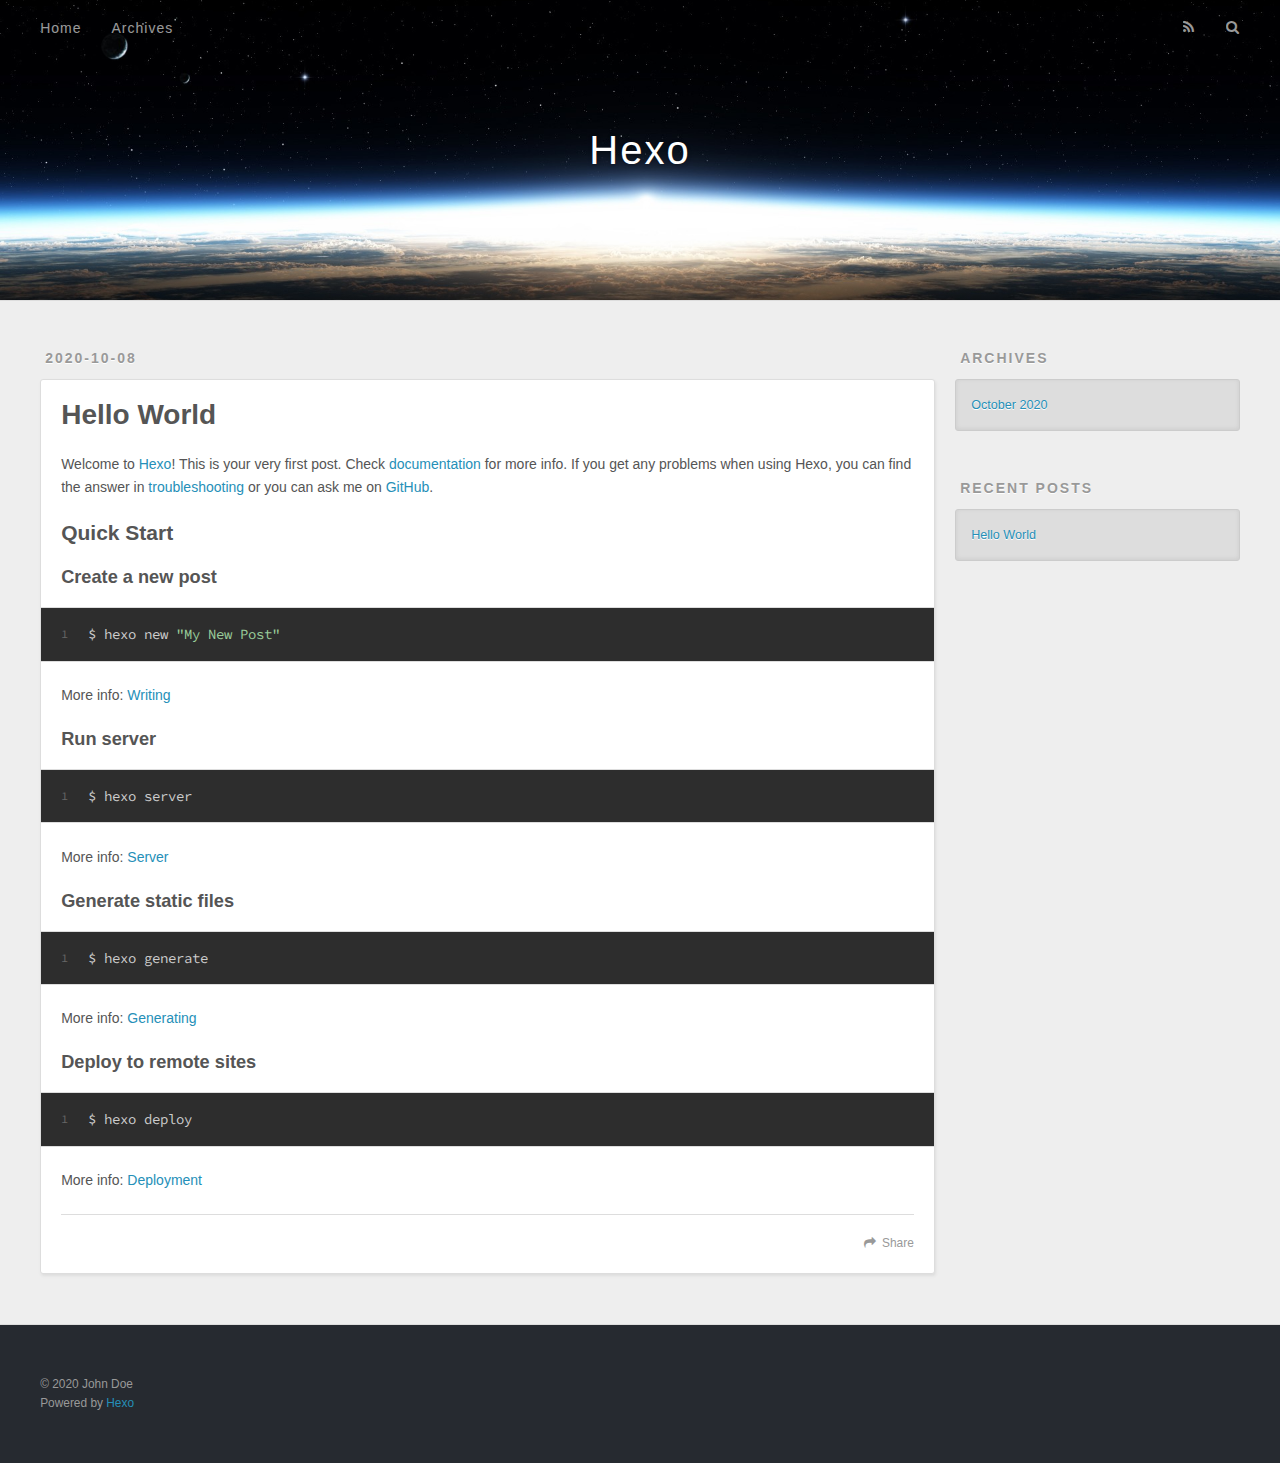
==== index.html @ bf4c4997 "Site updated: 2020-10-08 22:23:46" ====
<!DOCTYPE html>
<html>
<head>
  <meta charset="utf-8">
  

  
  <title>Hexo</title>
  <meta name="viewport" content="width=device-width, initial-scale=1, maximum-scale=1">
  <meta property="og:type" content="website">
<meta property="og:title" content="Hexo">
<meta property="og:url" content="http://example.com/index.html">
<meta property="og:site_name" content="Hexo">
<meta property="og:locale" content="en_US">
<meta property="article:author" content="John Doe">
<meta name="twitter:card" content="summary">
  
    <link rel="alternate" href="/atom.xml" title="Hexo" type="application/atom+xml">
  
  
    <link rel="icon" href="/favicon.png">
  
  
    <link href="//fonts.googleapis.com/css?family=Source+Code+Pro" rel="stylesheet" type="text/css">
  
  
<link rel="stylesheet" href="/css/style.css">

<meta name="generator" content="Hexo 5.2.0"></head>

<body>
  <div id="container">
    <div id="wrap">
      <header id="header">
  <div id="banner"></div>
  <div id="header-outer" class="outer">
    <div id="header-title" class="inner">
      <h1 id="logo-wrap">
        <a href="/" id="logo">Hexo</a>
      </h1>
      
    </div>
    <div id="header-inner" class="inner">
      <nav id="main-nav">
        <a id="main-nav-toggle" class="nav-icon"></a>
        
          <a class="main-nav-link" href="/">Home</a>
        
          <a class="main-nav-link" href="/archives">Archives</a>
        
      </nav>
      <nav id="sub-nav">
        
          <a id="nav-rss-link" class="nav-icon" href="/atom.xml" title="RSS Feed"></a>
        
        <a id="nav-search-btn" class="nav-icon" title="Search"></a>
      </nav>
      <div id="search-form-wrap">
        <form action="//google.com/search" method="get" accept-charset="UTF-8" class="search-form"><input type="search" name="q" class="search-form-input" placeholder="Search"><button type="submit" class="search-form-submit">&#xF002;</button><input type="hidden" name="sitesearch" value="http://example.com"></form>
      </div>
    </div>
  </div>
</header>
      <div class="outer">
        <section id="main">
  
    <article id="post-hello-world" class="article article-type-post" itemscope itemprop="blogPost">
  <div class="article-meta">
    <a href="/2020/10/08/hello-world/" class="article-date">
  <time datetime="2020-10-08T14:12:36.880Z" itemprop="datePublished">2020-10-08</time>
</a>
    
  </div>
  <div class="article-inner">
    
    
      <header class="article-header">
        
  
    <h1 itemprop="name">
      <a class="article-title" href="/2020/10/08/hello-world/">Hello World</a>
    </h1>
  

      </header>
    
    <div class="article-entry" itemprop="articleBody">
      
        <p>Welcome to <a target="_blank" rel="noopener" href="https://hexo.io/">Hexo</a>! This is your very first post. Check <a target="_blank" rel="noopener" href="https://hexo.io/docs/">documentation</a> for more info. If you get any problems when using Hexo, you can find the answer in <a target="_blank" rel="noopener" href="https://hexo.io/docs/troubleshooting.html">troubleshooting</a> or you can ask me on <a target="_blank" rel="noopener" href="https://github.com/hexojs/hexo/issues">GitHub</a>.</p>
<h2 id="Quick-Start"><a href="#Quick-Start" class="headerlink" title="Quick Start"></a>Quick Start</h2><h3 id="Create-a-new-post"><a href="#Create-a-new-post" class="headerlink" title="Create a new post"></a>Create a new post</h3><figure class="highlight bash"><table><tr><td class="gutter"><pre><span class="line">1</span><br></pre></td><td class="code"><pre><span class="line">$ hexo new <span class="string">&quot;My New Post&quot;</span></span><br></pre></td></tr></table></figure>

<p>More info: <a target="_blank" rel="noopener" href="https://hexo.io/docs/writing.html">Writing</a></p>
<h3 id="Run-server"><a href="#Run-server" class="headerlink" title="Run server"></a>Run server</h3><figure class="highlight bash"><table><tr><td class="gutter"><pre><span class="line">1</span><br></pre></td><td class="code"><pre><span class="line">$ hexo server</span><br></pre></td></tr></table></figure>

<p>More info: <a target="_blank" rel="noopener" href="https://hexo.io/docs/server.html">Server</a></p>
<h3 id="Generate-static-files"><a href="#Generate-static-files" class="headerlink" title="Generate static files"></a>Generate static files</h3><figure class="highlight bash"><table><tr><td class="gutter"><pre><span class="line">1</span><br></pre></td><td class="code"><pre><span class="line">$ hexo generate</span><br></pre></td></tr></table></figure>

<p>More info: <a target="_blank" rel="noopener" href="https://hexo.io/docs/generating.html">Generating</a></p>
<h3 id="Deploy-to-remote-sites"><a href="#Deploy-to-remote-sites" class="headerlink" title="Deploy to remote sites"></a>Deploy to remote sites</h3><figure class="highlight bash"><table><tr><td class="gutter"><pre><span class="line">1</span><br></pre></td><td class="code"><pre><span class="line">$ hexo deploy</span><br></pre></td></tr></table></figure>

<p>More info: <a target="_blank" rel="noopener" href="https://hexo.io/docs/one-command-deployment.html">Deployment</a></p>

      
    </div>
    <footer class="article-footer">
      <a data-url="http://example.com/2020/10/08/hello-world/" data-id="ckg0wvort00001gcy0mtveejf" class="article-share-link">Share</a>
      
      
    </footer>
  </div>
  
</article>


  


</section>
        
          <aside id="sidebar">
  
    

  
    

  
    
  
    
  <div class="widget-wrap">
    <h3 class="widget-title">Archives</h3>
    <div class="widget">
      <ul class="archive-list"><li class="archive-list-item"><a class="archive-list-link" href="/archives/2020/10/">October 2020</a></li></ul>
    </div>
  </div>


  
    
  <div class="widget-wrap">
    <h3 class="widget-title">Recent Posts</h3>
    <div class="widget">
      <ul>
        
          <li>
            <a href="/2020/10/08/hello-world/">Hello World</a>
          </li>
        
      </ul>
    </div>
  </div>

  
</aside>
        
      </div>
      <footer id="footer">
  
  <div class="outer">
    <div id="footer-info" class="inner">
      &copy; 2020 John Doe<br>
      Powered by <a href="http://hexo.io/" target="_blank">Hexo</a>
    </div>
  </div>
</footer>
    </div>
    <nav id="mobile-nav">
  
    <a href="/" class="mobile-nav-link">Home</a>
  
    <a href="/archives" class="mobile-nav-link">Archives</a>
  
</nav>
    

<script src="//ajax.googleapis.com/ajax/libs/jquery/2.0.3/jquery.min.js"></script>


  
<link rel="stylesheet" href="/fancybox/jquery.fancybox.css">

  
<script src="/fancybox/jquery.fancybox.pack.js"></script>




<script src="/js/script.js"></script>




  </div>
</body>
</html>
---- css/style.css ----
body {
  width: 100%;
}
body:before,
body:after {
  content: "";
  display: table;
}
body:after {
  clear: both;
}
html,
body,
div,
span,
applet,
object,
iframe,
h1,
h2,
h3,
h4,
h5,
h6,
p,
blockquote,
pre,
a,
abbr,
acronym,
address,
big,
cite,
code,
del,
dfn,
em,
img,
ins,
kbd,
q,
s,
samp,
small,
strike,
strong,
sub,
sup,
tt,
var,
dl,
dt,
dd,
ol,
ul,
li,
fieldset,
form,
label,
legend,
table,
caption,
tbody,
tfoot,
thead,
tr,
th,
td {
  margin: 0;
  padding: 0;
  border: 0;
  outline: 0;
  font-weight: inherit;
  font-style: inherit;
  font-family: inherit;
  font-size: 100%;
  vertical-align: baseline;
}
body {
  line-height: 1;
  color: #000;
  background: #fff;
}
ol,
ul {
  list-style: none;
}
table {
  border-collapse: separate;
  border-spacing: 0;
  vertical-align: middle;
}
caption,
th,
td {
  text-align: left;
  font-weight: normal;
  vertical-align: middle;
}
a img {
  border: none;
}
input,
button {
  margin: 0;
  padding: 0;
}
input::-moz-focus-inner,
button::-moz-focus-inner {
  border: 0;
  padding: 0;
}
@font-face {
  font-family: FontAwesome;
  font-style: normal;
  font-weight: normal;
  src: url("fonts/fontawesome-webfont.eot?v=#4.0.3");
  src: url("fonts/fontawesome-webfont.eot?#iefix&v=#4.0.3") format("embedded-opentype"), url("fonts/fontawesome-webfont.woff?v=#4.0.3") format("woff"), url("fonts/fontawesome-webfont.ttf?v=#4.0.3") format("truetype"), url("fonts/fontawesome-webfont.svg#fontawesomeregular?v=#4.0.3") format("svg");
}
html,
body,
#container {
  height: 100%;
}
body {
  background: #eee;
  font: 14px -apple-system, BlinkMacSystemFont, "Segoe UI", "Roboto", "Oxygen", "Ubuntu", "Cantarell", "Fira Sans", "Droid Sans", "Helvetica Neue", sans-serif;
  -webkit-text-size-adjust: 100%;
}
.outer {
  max-width: 1220px;
  margin: 0 auto;
  padding: 0 20px;
}
.outer:before,
.outer:after {
  content: "";
  display: table;
}
.outer:after {
  clear: both;
}
.inner {
  display: inline;
  float: left;
  width: 98.33333333333333%;
  margin: 0 0.833333333333333%;
}
.left,
.alignleft {
  float: left;
}
.right,
.alignright {
  float: right;
}
.clear {
  clear: both;
}
#container {
  position: relative;
}
.mobile-nav-on {
  overflow: hidden;
}
#wrap {
  height: 100%;
  width: 100%;
  position: absolute;
  top: 0;
  left: 0;
  -webkit-transition: 0.2s ease-out;
  -moz-transition: 0.2s ease-out;
  -ms-transition: 0.2s ease-out;
  transition: 0.2s ease-out;
  z-index: 1;
  background: #eee;
}
.mobile-nav-on #wrap {
  left: 280px;
}
@media screen and (min-width: 768px) {
  #main {
    display: inline;
    float: left;
    width: 73.33333333333333%;
    margin: 0 0.833333333333333%;
  }
}
.article-date,
.article-category-link,
.archive-year,
.widget-title {
  text-decoration: none;
  text-transform: uppercase;
  letter-spacing: 2px;
  color: #999;
  margin-bottom: 1em;
  margin-left: 5px;
  line-height: 1em;
  text-shadow: 0 1px #fff;
  font-weight: bold;
}
.article-inner,
.archive-article-inner {
  background: #fff;
  -webkit-box-shadow: 1px 2px 3px #ddd;
  box-shadow: 1px 2px 3px #ddd;
  border: 1px solid #ddd;
  border-radius: 3px;
}
.article-entry h1,
.widget h1 {
  font-size: 2em;
}
.article-entry h2,
.widget h2 {
  font-size: 1.5em;
}
.article-entry h3,
.widget h3 {
  font-size: 1.3em;
}
.article-entry h4,
.widget h4 {
  font-size: 1.2em;
}
.article-entry h5,
.widget h5 {
  font-size: 1em;
}
.article-entry h6,
.widget h6 {
  font-size: 1em;
  color: #999;
}
.article-entry hr,
.widget hr {
  border: 1px dashed #ddd;
}
.article-entry strong,
.widget strong {
  font-weight: bold;
}
.article-entry em,
.widget em,
.article-entry cite,
.widget cite {
  font-style: italic;
}
.article-entry sup,
.widget sup,
.article-entry sub,
.widget sub {
  font-size: 0.75em;
  line-height: 0;
  position: relative;
  vertical-align: baseline;
}
.article-entry sup,
.widget sup {
  top: -0.5em;
}
.article-entry sub,
.widget sub {
  bottom: -0.2em;
}
.article-entry small,
.widget small {
  font-size: 0.85em;
}
.article-entry acronym,
.widget acronym,
.article-entry abbr,
.widget abbr {
  border-bottom: 1px dotted;
}
.article-entry ul,
.widget ul,
.article-entry ol,
.widget ol,
.article-entry dl,
.widget dl {
  margin: 0 20px;
  line-height: 1.6em;
}
.article-entry ul ul,
.widget ul ul,
.article-entry ol ul,
.widget ol ul,
.article-entry ul ol,
.widget ul ol,
.article-entry ol ol,
.widget ol ol {
  margin-top: 0;
  margin-bottom: 0;
}
.article-entry ul,
.widget ul {
  list-style: disc;
}
.article-entry ol,
.widget ol {
  list-style: decimal;
}
.article-entry dt,
.widget dt {
  font-weight: bold;
}
#header {
  height: 300px;
  position: relative;
  border-bottom: 1px solid #ddd;
}
#header:before,
#header:after {
  content: "";
  position: absolute;
  left: 0;
  right: 0;
  height: 40px;
}
#header:before {
  top: 0;
  background: -webkit-linear-gradient(rgba(0,0,0,0.2), transparent);
  background: -moz-linear-gradient(rgba(0,0,0,0.2), transparent);
  background: -ms-linear-gradient(rgba(0,0,0,0.2), transparent);
  background: linear-gradient(rgba(0,0,0,0.2), transparent);
}
#header:after {
  bottom: 0;
  background: -webkit-linear-gradient(transparent, rgba(0,0,0,0.2));
  background: -moz-linear-gradient(transparent, rgba(0,0,0,0.2));
  background: -ms-linear-gradient(transparent, rgba(0,0,0,0.2));
  background: linear-gradient(transparent, rgba(0,0,0,0.2));
}
#header-outer {
  height: 100%;
  position: relative;
}
#header-inner {
  position: relative;
  overflow: hidden;
}
#banner {
  position: absolute;
  top: 0;
  left: 0;
  width: 100%;
  height: 100%;
  background: url("images/banner.jpg") center #000;
  -webkit-background-size: cover;
  -moz-background-size: cover;
  background-size: cover;
  z-index: -1;
}
#header-title {
  text-align: center;
  height: 40px;
  position: absolute;
  top: 50%;
  left: 0;
  margin-top: -20px;
}
#logo,
#subtitle {
  text-decoration: none;
  color: #fff;
  font-weight: 300;
  text-shadow: 0 1px 4px rgba(0,0,0,0.3);
}
#logo {
  font-size: 40px;
  line-height: 40px;
  letter-spacing: 2px;
}
#subtitle {
  font-size: 16px;
  line-height: 16px;
  letter-spacing: 1px;
}
#subtitle-wrap {
  margin-top: 16px;
}
#main-nav {
  float: left;
  margin-left: -15px;
}
.nav-icon,
.main-nav-link {
  float: left;
  color: #fff;
  opacity: 0.6;
  text-decoration: none;
  text-shadow: 0 1px rgba(0,0,0,0.2);
  -webkit-transition: opacity 0.2s;
  -moz-transition: opacity 0.2s;
  -ms-transition: opacity 0.2s;
  transition: opacity 0.2s;
  display: block;
  padding: 20px 15px;
}
.nav-icon:hover,
.main-nav-link:hover {
  opacity: 1;
}
.nav-icon {
  font-family: FontAwesome;
  text-align: center;
  font-size: 14px;
  width: 14px;
  height: 14px;
  padding: 20px 15px;
  position: relative;
  cursor: pointer;
}
.main-nav-link {
  font-weight: 300;
  letter-spacing: 1px;
}
@media screen and (max-width: 479px) {
  .main-nav-link {
    display: none;
  }
}
#main-nav-toggle {
  display: none;
}
#main-nav-toggle:before {
  content: "\f0c9";
}
@media screen and (max-width: 479px) {
  #main-nav-toggle {
    display: block;
  }
}
#sub-nav {
  float: right;
  margin-right: -15px;
}
#nav-rss-link:before {
  content: "\f09e";
}
#nav-search-btn:before {
  content: "\f002";
}
#search-form-wrap {
  position: absolute;
  top: 15px;
  width: 150px;
  height: 30px;
  right: -150px;
  opacity: 0;
  -webkit-transition: 0.2s ease-out;
  -moz-transition: 0.2s ease-out;
  -ms-transition: 0.2s ease-out;
  transition: 0.2s ease-out;
}
#search-form-wrap.on {
  opacity: 1;
  right: 0;
}
@media screen and (max-width: 479px) {
  #search-form-wrap {
    width: 100%;
    right: -100%;
  }
}
.search-form {
  position: absolute;
  top: 0;
  left: 0;
  right: 0;
  background: #fff;
  padding: 5px 15px;
  border-radius: 15px;
  -webkit-box-shadow: 0 0 10px rgba(0,0,0,0.3);
  box-shadow: 0 0 10px rgba(0,0,0,0.3);
}
.search-form-input {
  border: none;
  background: none;
  color: #555;
  width: 100%;
  font: 13px -apple-system, BlinkMacSystemFont, "Segoe UI", "Roboto", "Oxygen", "Ubuntu", "Cantarell", "Fira Sans", "Droid Sans", "Helvetica Neue", sans-serif;
  outline: none;
}
.search-form-input::-webkit-search-results-decoration,
.search-form-input::-webkit-search-cancel-button {
  -webkit-appearance: none;
}
.search-form-submit {
  position: absolute;
  top: 50%;
  right: 10px;
  margin-top: -7px;
  font: 13px FontAwesome;
  border: none;
  background: none;
  color: #bbb;
  cursor: pointer;
}
.search-form-submit:hover,
.search-form-submit:focus {
  color: #777;
}
.article {
  margin: 50px 0;
}
.article-inner {
  overflow: hidden;
}
.article-meta:before,
.article-meta:after {
  content: "";
  display: table;
}
.article-meta:after {
  clear: both;
}
.article-date {
  float: left;
}
.article-category {
  float: left;
  line-height: 1em;
  color: #ccc;
  text-shadow: 0 1px #fff;
  margin-left: 8px;
}
.article-category:before {
  content: "\2022";
}
.article-category-link {
  margin: 0 12px 1em;
}
.article-header {
  padding: 20px 20px 0;
}
.article-title {
  text-decoration: none;
  font-size: 2em;
  font-weight: bold;
  color: #555;
  line-height: 1.1em;
  -webkit-transition: color 0.2s;
  -moz-transition: color 0.2s;
  -ms-transition: color 0.2s;
  transition: color 0.2s;
}
a.article-title:hover {
  color: #258fb8;
}
.article-entry {
  color: #555;
  padding: 0 20px;
}
.article-entry:before,
.article-entry:after {
  content: "";
  display: table;
}
.article-entry:after {
  clear: both;
}
.article-entry p,
.article-entry table {
  line-height: 1.6em;
  margin: 1.6em 0;
}
.article-entry h1,
.article-entry h2,
.article-entry h3,
.article-entry h4,
.article-entry h5,
.article-entry h6 {
  font-weight: bold;
}
.article-entry h1,
.article-entry h2,
.article-entry h3,
.article-entry h4,
.article-entry h5,
.article-entry h6 {
  line-height: 1.1em;
  margin: 1.1em 0;
}
.article-entry a {
  color: #258fb8;
  text-decoration: none;
}
.article-entry a:hover {
  text-decoration: underline;
}
.article-entry ul,
.article-entry ol,
.article-entry dl {
  margin-top: 1.6em;
  margin-bottom: 1.6em;
}
.article-entry img,
.article-entry video {
  max-width: 100%;
  height: auto;
  display: block;
  margin: auto;
}
.article-entry iframe {
  border: none;
}
.article-entry table {
  width: 100%;
  border-collapse: collapse;
  border-spacing: 0;
}
.article-entry th {
  font-weight: bold;
  border-bottom: 3px solid #ddd;
  padding-bottom: 0.5em;
}
.article-entry td {
  border-bottom: 1px solid #ddd;
  padding: 10px 0;
}
.article-entry blockquote {
  font-family: Georgia, "Times New Roman", serif;
  font-size: 1.4em;
  margin: 1.6em 20px;
  text-align: center;
}
.article-entry blockquote footer {
  font-size: 14px;
  margin: 1.6em 0;
  font-family: -apple-system, BlinkMacSystemFont, "Segoe UI", "Roboto", "Oxygen", "Ubuntu", "Cantarell", "Fira Sans", "Droid Sans", "Helvetica Neue", sans-serif;
}
.article-entry blockquote footer cite:before {
  content: "—";
  padding: 0 0.5em;
}
.article-entry .pullquote {
  text-align: left;
  width: 45%;
  margin: 0;
}
.article-entry .pullquote.left {
  margin-left: 0.5em;
  margin-right: 1em;
}
.article-entry .pullquote.right {
  margin-right: 0.5em;
  margin-left: 1em;
}
.article-entry .caption {
  color: #999;
  display: block;
  font-size: 0.9em;
  margin-top: 0.5em;
  position: relative;
  text-align: center;
}
.article-entry .video-container {
  position: relative;
  padding-top: 56.25%;
  height: 0;
  overflow: hidden;
}
.article-entry .video-container iframe,
.article-entry .video-container object,
.article-entry .video-container embed {
  position: absolute;
  top: 0;
  left: 0;
  width: 100%;
  height: 100%;
  margin-top: 0;
}
.article-more-link a {
  display: inline-block;
  line-height: 1em;
  padding: 6px 15px;
  border-radius: 15px;
  background: #eee;
  color: #999;
  text-shadow: 0 1px #fff;
  text-decoration: none;
}
.article-more-link a:hover {
  background: #258fb8;
  color: #fff;
  text-decoration: none;
  text-shadow: 0 1px #1e7293;
}
.article-footer {
  font-size: 0.85em;
  line-height: 1.6em;
  border-top: 1px solid #ddd;
  padding-top: 1.6em;
  margin: 0 20px 20px;
}
.article-footer:before,
.article-footer:after {
  content: "";
  display: table;
}
.article-footer:after {
  clear: both;
}
.article-footer a {
  color: #999;
  text-decoration: none;
}
.article-footer a:hover {
  color: #555;
}
.article-tag-list-item {
  float: left;
  margin-right: 10px;
}
.article-tag-list-link:before {
  content: "#";
}
.article-comment-link {
  float: right;
}
.article-comment-link:before {
  content: "\f075";
  font-family: FontAwesome;
  padding-right: 8px;
}
.article-share-link {
  cursor: pointer;
  float: right;
  margin-left: 20px;
}
.article-share-link:before {
  content: "\f064";
  font-family: FontAwesome;
  padding-right: 6px;
}
#article-nav {
  position: relative;
}
#article-nav:before,
#article-nav:after {
  content: "";
  display: table;
}
#article-nav:after {
  clear: both;
}
@media screen and (min-width: 768px) {
  #article-nav {
    margin: 50px 0;
  }
  #article-nav:before {
    width: 8px;
    height: 8px;
    position: absolute;
    top: 50%;
    left: 50%;
    margin-top: -4px;
    margin-left: -4px;
    content: "";
    border-radius: 50%;
    background: #ddd;
    -webkit-box-shadow: 0 1px 2px #fff;
    box-shadow: 0 1px 2px #fff;
  }
}
.article-nav-link-wrap {
  text-decoration: none;
  text-shadow: 0 1px #fff;
  color: #999;
  -webkit-box-sizing: border-box;
  -moz-box-sizing: border-box;
  box-sizing: border-box;
  margin-top: 50px;
  text-align: center;
  display: block;
}
.article-nav-link-wrap:hover {
  color: #555;
}
@media screen and (min-width: 768px) {
  .article-nav-link-wrap {
    width: 50%;
    margin-top: 0;
  }
}
@media screen and (min-width: 768px) {
  #article-nav-newer {
    float: left;
    text-align: right;
    padding-right: 20px;
  }
}
@media screen and (min-width: 768px) {
  #article-nav-older {
    float: right;
    text-align: left;
    padding-left: 20px;
  }
}
.article-nav-caption {
  text-transform: uppercase;
  letter-spacing: 2px;
  color: #ddd;
  line-height: 1em;
  font-weight: bold;
}
#article-nav-newer .article-nav-caption {
  margin-right: -2px;
}
.article-nav-title {
  font-size: 0.85em;
  line-height: 1.6em;
  margin-top: 0.5em;
}
.article-share-box {
  position: absolute;
  display: none;
  background: #fff;
  -webkit-box-shadow: 1px 2px 10px rgba(0,0,0,0.2);
  box-shadow: 1px 2px 10px rgba(0,0,0,0.2);
  border-radius: 3px;
  margin-left: -145px;
  overflow: hidden;
  z-index: 1;
}
.article-share-box.on {
  display: block;
}
.article-share-input {
  width: 100%;
  background: none;
  -webkit-box-sizing: border-box;
  -moz-box-sizing: border-box;
  box-sizing: border-box;
  font: 14px -apple-system, BlinkMacSystemFont, "Segoe UI", "Roboto", "Oxygen", "Ubuntu", "Cantarell", "Fira Sans", "Droid Sans", "Helvetica Neue", sans-serif;
  padding: 0 15px;
  color: #555;
  outline: none;
  border: 1px solid #ddd;
  border-radius: 3px 3px 0 0;
  height: 36px;
  line-height: 36px;
}
.article-share-links {
  background: #eee;
}
.article-share-links:before,
.article-share-links:after {
  content: "";
  display: table;
}
.article-share-links:after {
  clear: both;
}
.article-share-twitter,
.article-share-facebook,
.article-share-pinterest,
.article-share-google {
  width: 50px;
  height: 36px;
  display: block;
  float: left;
  position: relative;
  color: #999;
  text-shadow: 0 1px #fff;
}
.article-share-twitter:before,
.article-share-facebook:before,
.article-share-pinterest:before,
.article-share-google:before {
  font-size: 20px;
  font-family: FontAwesome;
  width: 20px;
  height: 20px;
  position: absolute;
  top: 50%;
  left: 50%;
  margin-top: -10px;
  margin-left: -10px;
  text-align: center;
}
.article-share-twitter:hover,
.article-share-facebook:hover,
.article-share-pinterest:hover,
.article-share-google:hover {
  color: #fff;
}
.article-share-twitter:before {
  content: "\f099";
}
.article-share-twitter:hover {
  background: #00aced;
  text-shadow: 0 1px #008abe;
}
.article-share-facebook:before {
  content: "\f09a";
}
.article-share-facebook:hover {
  background: #3b5998;
  text-shadow: 0 1px #2f477a;
}
.article-share-pinterest:before {
  content: "\f0d2";
}
.article-share-pinterest:hover {
  background: #cb2027;
  text-shadow: 0 1px #a21a1f;
}
.article-share-google:before {
  content: "\f0d5";
}
.article-share-google:hover {
  background: #dd4b39;
  text-shadow: 0 1px #be3221;
}
.article-gallery {
  background: #000;
  position: relative;
}
.article-gallery-photos {
  position: relative;
  overflow: hidden;
}
.article-gallery-img {
  display: none;
  max-width: 100%;
}
.article-gallery-img:first-child {
  display: block;
}
.article-gallery-img.loaded {
  position: absolute;
  display: block;
}
.article-gallery-img img {
  display: block;
  max-width: 100%;
  margin: 0 auto;
}
#comments {
  background: #fff;
  -webkit-box-shadow: 1px 2px 3px #ddd;
  box-shadow: 1px 2px 3px #ddd;
  padding: 20px;
  border: 1px solid #ddd;
  border-radius: 3px;
  margin: 50px 0;
}
#comments a {
  color: #258fb8;
}
.archives-wrap {
  margin: 50px 0;
}
.archives:before,
.archives:after {
  content: "";
  display: table;
}
.archives:after {
  clear: both;
}
.archive-year-wrap {
  margin-bottom: 1em;
}
.archives {
  -webkit-column-gap: 10px;
  -moz-column-gap: 10px;
  column-gap: 10px;
}
@media screen and (min-width: 480px) and (max-width: 767px) {
  .archives {
    -webkit-column-count: 2;
    -moz-column-count: 2;
    column-count: 2;
  }
}
@media screen and (min-width: 768px) {
  .archives {
    -webkit-column-count: 3;
    -moz-column-count: 3;
    column-count: 3;
  }
}
.archive-article {
  -webkit-column-break-inside: avoid;
  page-break-inside: avoid;
  overflow: hidden;
  break-inside: avoid-column;
}
.archive-article-inner {
  padding: 10px;
  margin-bottom: 15px;
}
.archive-article-title {
  text-decoration: none;
  font-weight: bold;
  color: #555;
  -webkit-transition: color 0.2s;
  -moz-transition: color 0.2s;
  -ms-transition: color 0.2s;
  transition: color 0.2s;
  line-height: 1.6em;
}
.archive-article-title:hover {
  color: #258fb8;
}
.archive-article-footer {
  margin-top: 1em;
}
.archive-article-date {
  color: #999;
  text-decoration: none;
  font-size: 0.85em;
  line-height: 1em;
  margin-bottom: 0.5em;
  display: block;
}
#page-nav {
  margin: 50px auto;
  background: #fff;
  -webkit-box-shadow: 1px 2px 3px #ddd;
  box-shadow: 1px 2px 3px #ddd;
  border: 1px solid #ddd;
  border-radius: 3px;
  text-align: center;
  color: #999;
  overflow: hidden;
}
#page-nav:before,
#page-nav:after {
  content: "";
  display: table;
}
#page-nav:after {
  clear: both;
}
#page-nav a,
#page-nav span {
  padding: 10px 20px;
  line-height: 1;
  height: 2ex;
}
#page-nav a {
  color: #999;
  text-decoration: none;
}
#page-nav a:hover {
  background: #999;
  color: #fff;
}
#page-nav .prev {
  float: left;
}
#page-nav .next {
  float: right;
}
#page-nav .page-number {
  display: inline-block;
}
@media screen and (max-width: 479px) {
  #page-nav .page-number {
    display: none;
  }
}
#page-nav .current {
  color: #555;
  font-weight: bold;
}
#page-nav .space {
  color: #ddd;
}
#footer {
  background: #262a30;
  padding: 50px 0;
  border-top: 1px solid #ddd;
  color: #999;
}
#footer a {
  color: #258fb8;
  text-decoration: none;
}
#footer a:hover {
  text-decoration: underline;
}
#footer-info {
  line-height: 1.6em;
  font-size: 0.85em;
}
.article-entry pre,
.article-entry .highlight {
  background: #2d2d2d;
  margin: 0 -20px;
  padding: 15px 20px;
  border-style: solid;
  border-color: #ddd;
  border-width: 1px 0;
  overflow: auto;
  color: #ccc;
  line-height: 22.400000000000002px;
}
.article-entry .highlight .gutter pre,
.article-entry .gist .gist-file .gist-data .line-numbers {
  color: #666;
  font-size: 0.85em;
}
.article-entry pre,
.article-entry code {
  font-family: "Source Code Pro", Consolas, Monaco, Menlo, Consolas, monospace;
}
.article-entry code {
  background: #eee;
  text-shadow: 0 1px #fff;
  padding: 0 0.3em;
}
.article-entry pre code {
  background: none;
  text-shadow: none;
  padding: 0;
}
.article-entry .highlight pre {
  border: none;
  margin: 0;
  padding: 0;
}
.article-entry .highlight table {
  margin: 0;
  width: auto;
}
.article-entry .highlight td {
  border: none;
  padding: 0;
}
.article-entry .highlight figcaption {
  font-size: 0.85em;
  color: #999;
  line-height: 1em;
  margin-bottom: 1em;
}
.article-entry .highlight figcaption:before,
.article-entry .highlight figcaption:after {
  content: "";
  display: table;
}
.article-entry .highlight figcaption:after {
  clear: both;
}
.article-entry .highlight figcaption a {
  float: right;
}
.article-entry .highlight .gutter pre {
  text-align: right;
  padding-right: 20px;
}
.article-entry .highlight .line {
  height: 22.400000000000002px;
}
.article-entry .highlight .line.marked {
  background: #515151;
}
.article-entry .gist {
  margin: 0 -20px;
  border-style: solid;
  border-color: #ddd;
  border-width: 1px 0;
  background: #2d2d2d;
  padding: 15px 20px 15px 0;
}
.article-entry .gist .gist-file {
  border: none;
  font-family: "Source Code Pro", Consolas, Monaco, Menlo, Consolas, monospace;
  margin: 0;
}
.article-entry .gist .gist-file .gist-data {
  background: none;
  border: none;
}
.article-entry .gist .gist-file .gist-data .line-numbers {
  background: none;
  border: none;
  padding: 0 20px 0 0;
}
.article-entry .gist .gist-file .gist-data .line-data {
  padding: 0 !important;
}
.article-entry .gist .gist-file .highlight {
  margin: 0;
  padding: 0;
  border: none;
}
.article-entry .gist .gist-file .gist-meta {
  background: #2d2d2d;
  color: #999;
  font: 0.85em -apple-system, BlinkMacSystemFont, "Segoe UI", "Roboto", "Oxygen", "Ubuntu", "Cantarell", "Fira Sans", "Droid Sans", "Helvetica Neue", sans-serif;
  text-shadow: 0 0;
  padding: 0;
  margin-top: 1em;
  margin-left: 20px;
}
.article-entry .gist .gist-file .gist-meta a {
  color: #258fb8;
  font-weight: normal;
}
.article-entry .gist .gist-file .gist-meta a:hover {
  text-decoration: underline;
}
pre .comment,
pre .title {
  color: #999;
}
pre .variable,
pre .attribute,
pre .tag,
pre .regexp,
pre .ruby .constant,
pre .xml .tag .title,
pre .xml .pi,
pre .xml .doctype,
pre .html .doctype,
pre .css .id,
pre .css .class,
pre .css .pseudo {
  color: #f2777a;
}
pre .number,
pre .preprocessor,
pre .built_in,
pre .literal,
pre .params,
pre .constant {
  color: #f99157;
}
pre .class,
pre .ruby .class .title,
pre .css .rules .attribute {
  color: #9c9;
}
pre .string,
pre .value,
pre .inheritance,
pre .header,
pre .ruby .symbol,
pre .xml .cdata {
  color: #9c9;
}
pre .css .hexcolor {
  color: #6cc;
}
pre .function,
pre .python .decorator,
pre .python .title,
pre .ruby .function .title,
pre .ruby .title .keyword,
pre .perl .sub,
pre .javascript .title,
pre .coffeescript .title {
  color: #69c;
}
pre .keyword,
pre .javascript .function {
  color: #c9c;
}
@media screen and (max-width: 479px) {
  #mobile-nav {
    position: absolute;
    top: 0;
    left: 0;
    width: 280px;
    height: 100%;
    background: #191919;
    border-right: 1px solid #fff;
  }
}
@media screen and (max-width: 479px) {
  .mobile-nav-link {
    display: block;
    color: #999;
    text-decoration: none;
    padding: 15px 20px;
    font-weight: bold;
  }
  .mobile-nav-link:hover {
    color: #fff;
  }
}
@media screen and (min-width: 768px) {
  #sidebar {
    display: inline;
    float: left;
    width: 23.333333333333332%;
    margin: 0 0.833333333333333%;
  }
}
.widget-wrap {
  margin: 50px 0;
}
.widget {
  color: #777;
  text-shadow: 0 1px #fff;
  background: #ddd;
  -webkit-box-shadow: 0 -1px 4px #ccc inset;
  box-shadow: 0 -1px 4px #ccc inset;
  border: 1px solid #ccc;
  padding: 15px;
  border-radius: 3px;
}
.widget a {
  color: #258fb8;
  text-decoration: none;
}
.widget a:hover {
  text-decoration: underline;
}
.widget ul ul,
.widget ol ul,
.widget dl ul,
.widget ul ol,
.widget ol ol,
.widget dl ol,
.widget ul dl,
.widget ol dl,
.widget dl dl {
  margin-left: 15px;
  list-style: disc;
}
.widget {
  line-height: 1.6em;
  word-wrap: break-word;
  font-size: 0.9em;
}
.widget ul,
.widget ol {
  list-style: none;
  margin: 0;
}
.widget ul ul,
.widget ol ul,
.widget ul ol,
.widget ol ol {
  margin: 0 20px;
}
.widget ul ul,
.widget ol ul {
  list-style: disc;
}
.widget ul ol,
.widget ol ol {
  list-style: decimal;
}
.category-list-count,
.tag-list-count,
.archive-list-count {
  padding-left: 5px;
  color: #999;
  font-size: 0.85em;
}
.category-list-count:before,
.tag-list-count:before,
.archive-list-count:before {
  content: "(";
}
.category-list-count:after,
.tag-list-count:after,
.archive-list-count:after {
  content: ")";
}
.tagcloud a {
  margin-right: 5px;
  display: inline-block;
}
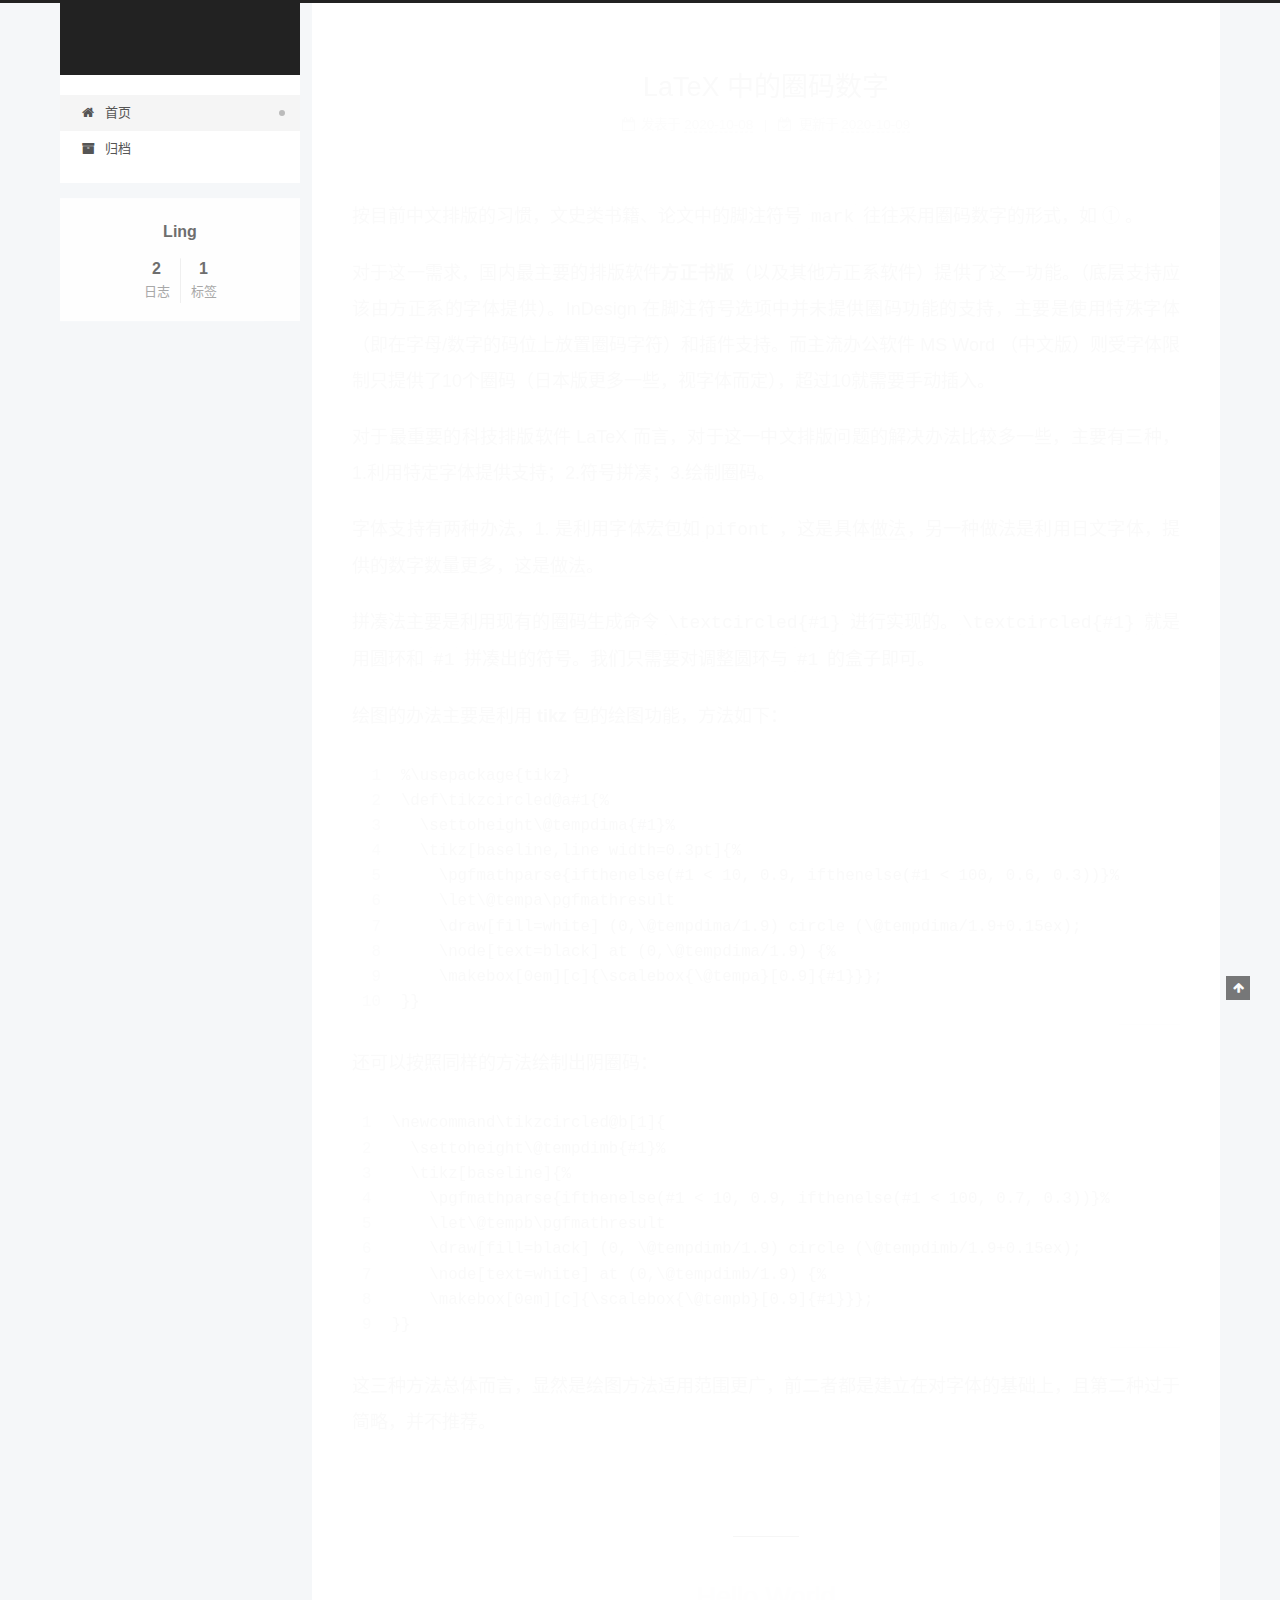
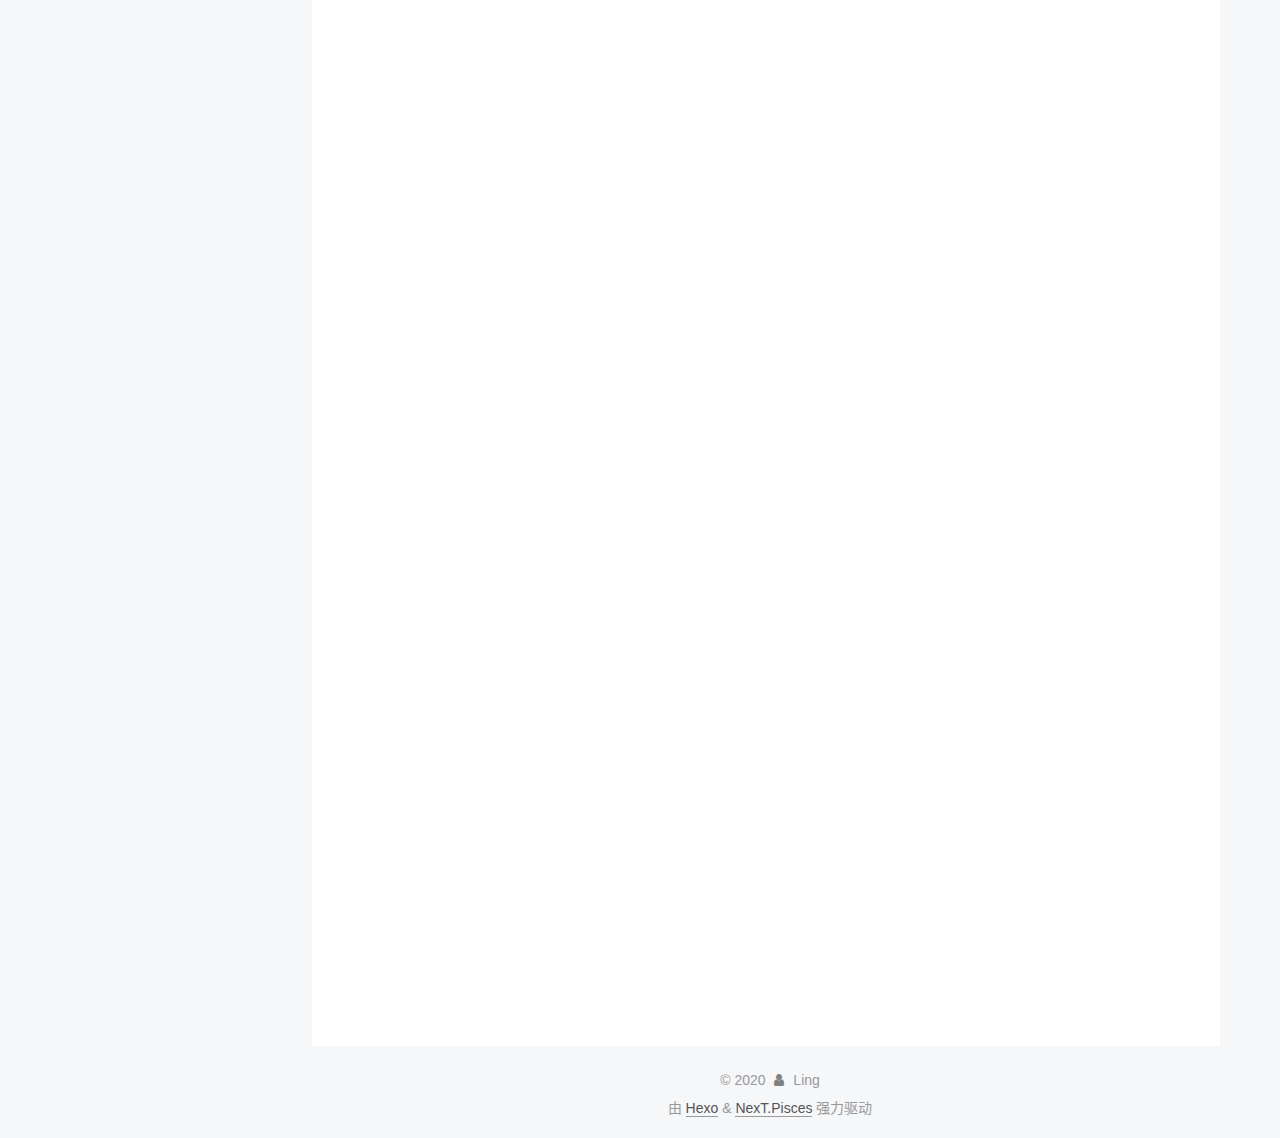
==== commit 1ae9a3af: "Site updated: 2020-10-09 00:16:24" ====
--- a/index.html
+++ b/index.html
@@ -1,92 +1,264 @@
 <!DOCTYPE html>
-<html>
+<html lang="zh-CN">
 <head>
-  <meta charset="utf-8">
-  
-
-  
-  <title>Hexo</title>
-  <meta name="viewport" content="width=device-width, initial-scale=1, maximum-scale=1">
+  <meta charset="UTF-8">
+<meta name="viewport" content="width=device-width, initial-scale=1, maximum-scale=2">
+<meta name="theme-color" content="#222">
+<meta name="generator" content="Hexo 5.2.0">
+  <link rel="apple-touch-icon" sizes="180x180" href="/images/apple-touch-icon-next.png">
+  <link rel="icon" type="image/png" sizes="32x32" href="/images/favicon-32x32-next.png">
+  <link rel="icon" type="image/png" sizes="16x16" href="/images/favicon-16x16-next.png">
+  <link rel="mask-icon" href="/images/logo.svg" color="#222">
+
+<link rel="stylesheet" href="/css/main.css">
+
+
+<link rel="stylesheet" href="/lib/font-awesome/css/font-awesome.min.css">
+
+<script id="hexo-configurations">
+    var NexT = window.NexT || {};
+    var CONFIG = {"hostname":"example.com","root":"/","scheme":"Pisces","version":"7.8.0","exturl":false,"sidebar":{"position":"left","display":"post","padding":18,"offset":12,"onmobile":false},"copycode":{"enable":false,"show_result":false,"style":null},"back2top":{"enable":true,"sidebar":false,"scrollpercent":false},"bookmark":{"enable":false,"color":"#222","save":"auto"},"fancybox":false,"mediumzoom":false,"lazyload":false,"pangu":false,"comments":{"style":"tabs","active":null,"storage":true,"lazyload":false,"nav":null},"algolia":{"hits":{"per_page":10},"labels":{"input_placeholder":"Search for Posts","hits_empty":"We didn't find any results for the search: ${query}","hits_stats":"${hits} results found in ${time} ms"}},"localsearch":{"enable":false,"trigger":"auto","top_n_per_article":1,"unescape":false,"preload":false},"motion":{"enable":true,"async":false,"transition":{"post_block":"fadeIn","post_header":"slideDownIn","post_body":"slideDownIn","coll_header":"slideLeftIn","sidebar":"slideUpIn"}}};
+  </script>
+
   <meta property="og:type" content="website">
-<meta property="og:title" content="Hexo">
+<meta property="og:title">
 <meta property="og:url" content="http://example.com/index.html">
-<meta property="og:site_name" content="Hexo">
-<meta property="og:locale" content="en_US">
-<meta property="article:author" content="John Doe">
+<meta property="og:site_name">
+<meta property="og:locale" content="zh_CN">
+<meta property="article:author" content="Ling">
+<meta property="article:tag" content="keyword">
 <meta name="twitter:card" content="summary">
-  
-    <link rel="alternate" href="/atom.xml" title="Hexo" type="application/atom+xml">
-  
-  
-    <link rel="icon" href="/favicon.png">
-  
-  
-    <link href="//fonts.googleapis.com/css?family=Source+Code+Pro" rel="stylesheet" type="text/css">
-  
-  
-<link rel="stylesheet" href="/css/style.css">
-
-<meta name="generator" content="Hexo 5.2.0"></head>
-
-<body>
-  <div id="container">
-    <div id="wrap">
-      <header id="header">
-  <div id="banner"></div>
-  <div id="header-outer" class="outer">
-    <div id="header-title" class="inner">
-      <h1 id="logo-wrap">
-        <a href="/" id="logo">Hexo</a>
-      </h1>
-      
+
+<link rel="canonical" href="http://example.com/">
+
+
+<script id="page-configurations">
+  // https://hexo.io/docs/variables.html
+  CONFIG.page = {
+    sidebar: "",
+    isHome : true,
+    isPost : false,
+    lang   : 'zh-CN'
+  };
+</script>
+
+  <title></title>
+  
+
+
+
+
+
+
+  <noscript>
+  <style>
+  .use-motion .brand,
+  .use-motion .menu-item,
+  .sidebar-inner,
+  .use-motion .post-block,
+  .use-motion .pagination,
+  .use-motion .comments,
+  .use-motion .post-header,
+  .use-motion .post-body,
+  .use-motion .collection-header { opacity: initial; }
+
+  .use-motion .site-title,
+  .use-motion .site-subtitle {
+    opacity: initial;
+    top: initial;
+  }
+
+  .use-motion .logo-line-before i { left: initial; }
+  .use-motion .logo-line-after i { right: initial; }
+  </style>
+</noscript>
+
+</head>
+
+<body itemscope itemtype="http://schema.org/WebPage">
+  <div class="container use-motion">
+    <div class="headband"></div>
+
+    <header class="header" itemscope itemtype="http://schema.org/WPHeader">
+      <div class="header-inner"><div class="site-brand-container">
+  <div class="site-nav-toggle">
+    <div class="toggle" aria-label="切换导航栏">
+      <span class="toggle-line toggle-line-first"></span>
+      <span class="toggle-line toggle-line-middle"></span>
+      <span class="toggle-line toggle-line-last"></span>
     </div>
-    <div id="header-inner" class="inner">
-      <nav id="main-nav">
-        <a id="main-nav-toggle" class="nav-icon"></a>
-        
-          <a class="main-nav-link" href="/">Home</a>
-        
-          <a class="main-nav-link" href="/archives">Archives</a>
-        
-      </nav>
-      <nav id="sub-nav">
-        
-          <a id="nav-rss-link" class="nav-icon" href="/atom.xml" title="RSS Feed"></a>
-        
-        <a id="nav-search-btn" class="nav-icon" title="Search"></a>
-      </nav>
-      <div id="search-form-wrap">
-        <form action="//google.com/search" method="get" accept-charset="UTF-8" class="search-form"><input type="search" name="q" class="search-form-input" placeholder="Search"><button type="submit" class="search-form-submit">&#xF002;</button><input type="hidden" name="sitesearch" value="http://example.com"></form>
-      </div>
+  </div>
+
+  <div class="site-meta">
+
+    <a href="/" class="brand" rel="start">
+      <span class="logo-line-before"><i></i></span>
+      <h1 class="site-title"></h1>
+      <span class="logo-line-after"><i></i></span>
+    </a>
+  </div>
+
+  <div class="site-nav-right">
+    <div class="toggle popup-trigger">
     </div>
   </div>
-</header>
-      <div class="outer">
-        <section id="main">
-  
-    <article id="post-hello-world" class="article article-type-post" itemscope itemprop="blogPost">
-  <div class="article-meta">
-    <a href="/2020/10/08/hello-world/" class="article-date">
-  <time datetime="2020-10-08T14:12:36.880Z" itemprop="datePublished">2020-10-08</time>
-</a>
-    
-  </div>
-  <div class="article-inner">
-    
-    
-      <header class="article-header">
-        
-  
-    <h1 itemprop="name">
-      <a class="article-title" href="/2020/10/08/hello-world/">Hello World</a>
-    </h1>
-  
-
+</div>
+
+
+
+
+<nav class="site-nav">
+  <ul id="menu" class="menu">
+        <li class="menu-item menu-item-home">
+
+    <a href="/" rel="section"><i class="fa fa-fw fa-home"></i>首页</a>
+
+  </li>
+        <li class="menu-item menu-item-archives">
+
+    <a href="/archives/" rel="section"><i class="fa fa-fw fa-archive"></i>归档</a>
+
+  </li>
+  </ul>
+</nav>
+
+
+
+
+</div>
+    </header>
+
+    
+  <div class="back-to-top">
+    <i class="fa fa-arrow-up"></i>
+    <span>0%</span>
+  </div>
+
+
+    <main class="main">
+      <div class="main-inner">
+        <div class="content-wrap">
+          
+
+          <div class="content index posts-expand">
+            
+      
+  
+  
+  <article itemscope itemtype="http://schema.org/Article" class="post-block" lang="zh-CN">
+    <link itemprop="mainEntityOfPage" href="http://example.com/2020/10/08/circle-num-latex/">
+
+    <span hidden itemprop="author" itemscope itemtype="http://schema.org/Person">
+      <meta itemprop="image" content="/images/avatar.gif">
+      <meta itemprop="name" content="Ling">
+      <meta itemprop="description" content="">
+    </span>
+
+    <span hidden itemprop="publisher" itemscope itemtype="http://schema.org/Organization">
+      <meta itemprop="name" content="">
+    </span>
+      <header class="post-header">
+        <h2 class="post-title" itemprop="name headline">
+          
+            <a href="/2020/10/08/circle-num-latex/" class="post-title-link" itemprop="url">LaTeX 中的圈码数字</a>
+        </h2>
+
+        <div class="post-meta">
+            <span class="post-meta-item">
+              <span class="post-meta-item-icon">
+                <i class="fa fa-calendar-o"></i>
+              </span>
+              <span class="post-meta-item-text">发表于</span>
+
+              <time title="创建时间：2020-10-08 22:55:53" itemprop="dateCreated datePublished" datetime="2020-10-08T22:55:53+08:00">2020-10-08</time>
+            </span>
+              <span class="post-meta-item">
+                <span class="post-meta-item-icon">
+                  <i class="fa fa-calendar-check-o"></i>
+                </span>
+                <span class="post-meta-item-text">更新于</span>
+                <time title="修改时间：2020-10-09 00:13:02" itemprop="dateModified" datetime="2020-10-09T00:13:02+08:00">2020-10-09</time>
+              </span>
+
+          
+
+        </div>
       </header>
-    
-    <div class="article-entry" itemprop="articleBody">
-      
-        <p>Welcome to <a target="_blank" rel="noopener" href="https://hexo.io/">Hexo</a>! This is your very first post. Check <a target="_blank" rel="noopener" href="https://hexo.io/docs/">documentation</a> for more info. If you get any problems when using Hexo, you can find the answer in <a target="_blank" rel="noopener" href="https://hexo.io/docs/troubleshooting.html">troubleshooting</a> or you can ask me on <a target="_blank" rel="noopener" href="https://github.com/hexojs/hexo/issues">GitHub</a>.</p>
+
+    
+    
+    
+    <div class="post-body" itemprop="articleBody">
+
+      
+          <p>按目前中文排版的习惯，文史类书籍、论文中的脚注符号 <code>mark</code> 往往采用圈码数字的形式，如 ① 。</p>
+<p>对于这一需求，国内最主要的排版软件<strong>方正书版</strong>（以及其他方正系软件）提供了这一功能。（底层支持应该由方正系的字体提供）。InDesign 在脚注符号选项中并未提供圈码功能的支持，主要是使用特殊字体（即在字母/数字的码位上放置圈码字符）和插件支持。而主流办公软件 MS Word （中文版）则受字体限制只提供了10个圈码（日本版更多一些，视字体而定），超过10就需要手动插入。</p>
+<p>对于最重要的科技排版软件 LaTeX 而言，对于这一中文排版问题的解决办法比较多一些，主要有三种，1.利用特定字体提供支持；2.符号拼凑；3.绘制圈码。</p>
+<p>字体支持有两种办法，1. 是利用字体宏包如<code>pifont</code> ，这是具体<a target="_blank" rel="noopener" href="https://www.zhihu.com/question/53030087/answer/136006617">做法</a>，另一种做法是利用日文字体，提供的数字数量更多，这是<a target="_blank" rel="noopener" href="https://www.zhihu.com/question/53030087/answer/136097745">做法</a>。</p>
+<p>拼凑法主要是利用现有的圈码生成命令 <code>\textcircled&#123;#1&#125;</code> 进行实现的。<code>\textcircled&#123;#1&#125;</code> 就是用圆环和 <code>#1</code> 拼凑出的符号。我们只需要对调整圆环与 <code>#1</code> 的盒子即可。</p>
+<p>绘图的办法主要是利用 <strong>tikz</strong> 包的绘图功能，方法如下：</p>
+<figure class="highlight plain"><table><tr><td class="gutter"><pre><span class="line">1</span><br><span class="line">2</span><br><span class="line">3</span><br><span class="line">4</span><br><span class="line">5</span><br><span class="line">6</span><br><span class="line">7</span><br><span class="line">8</span><br><span class="line">9</span><br><span class="line">10</span><br></pre></td><td class="code"><pre><span class="line">%\usepackage&#123;tikz&#125;</span><br><span class="line">\def\tikzcircled@a#1&#123;%</span><br><span class="line">  \settoheight\@tempdima&#123;#1&#125;%</span><br><span class="line">  \tikz[baseline,line width&#x3D;0.3pt]&#123;%</span><br><span class="line">    \pgfmathparse&#123;ifthenelse(#1 &lt; 10, 0.9, ifthenelse(#1 &lt; 100, 0.6, 0.3))&#125;%</span><br><span class="line">    \let\@tempa\pgfmathresult</span><br><span class="line">    \draw[fill&#x3D;white] (0,\@tempdima&#x2F;1.9) circle (\@tempdima&#x2F;1.9+0.15ex);</span><br><span class="line">    \node[text&#x3D;black] at (0,\@tempdima&#x2F;1.9) &#123;%</span><br><span class="line">    \makebox[0em][c]&#123;\scalebox&#123;\@tempa&#125;[0.9]&#123;#1&#125;&#125;&#125;;</span><br><span class="line">&#125;&#125;</span><br></pre></td></tr></table></figure>
+<p>还可以按照同样的方法绘制出阴圈码：</p>
+<figure class="highlight plain"><table><tr><td class="gutter"><pre><span class="line">1</span><br><span class="line">2</span><br><span class="line">3</span><br><span class="line">4</span><br><span class="line">5</span><br><span class="line">6</span><br><span class="line">7</span><br><span class="line">8</span><br><span class="line">9</span><br></pre></td><td class="code"><pre><span class="line">\newcommand\tikzcircled@b[1]&#123;</span><br><span class="line">  \settoheight\@tempdimb&#123;#1&#125;%</span><br><span class="line">  \tikz[baseline]&#123;%</span><br><span class="line">    \pgfmathparse&#123;ifthenelse(#1 &lt; 10, 0.9, ifthenelse(#1 &lt; 100, 0.7, 0.3))&#125;%</span><br><span class="line">    \let\@tempb\pgfmathresult</span><br><span class="line">    \draw[fill&#x3D;black] (0, \@tempdimb&#x2F;1.9) circle (\@tempdimb&#x2F;1.9+0.15ex);</span><br><span class="line">    \node[text&#x3D;white] at (0,\@tempdimb&#x2F;1.9) &#123;%</span><br><span class="line">    \makebox[0em][c]&#123;\scalebox&#123;\@tempb&#125;[0.9]&#123;#1&#125;&#125;&#125;;</span><br><span class="line">&#125;&#125;</span><br></pre></td></tr></table></figure>
+<p>这三种方法总体而言，显然是绘图方法适用范围更广，前二者都是建立在对字体的基础上，且第二种过于简略，并不推荐。</p>
+
+      
+    </div>
+
+    
+    
+    
+      <footer class="post-footer">
+        <div class="post-eof"></div>
+      </footer>
+  </article>
+  
+  
+  
+
+      
+  
+  
+  <article itemscope itemtype="http://schema.org/Article" class="post-block" lang="zh-CN">
+    <link itemprop="mainEntityOfPage" href="http://example.com/2020/10/08/hello-world/">
+
+    <span hidden itemprop="author" itemscope itemtype="http://schema.org/Person">
+      <meta itemprop="image" content="/images/avatar.gif">
+      <meta itemprop="name" content="Ling">
+      <meta itemprop="description" content="">
+    </span>
+
+    <span hidden itemprop="publisher" itemscope itemtype="http://schema.org/Organization">
+      <meta itemprop="name" content="">
+    </span>
+      <header class="post-header">
+        <h2 class="post-title" itemprop="name headline">
+          
+            <a href="/2020/10/08/hello-world/" class="post-title-link" itemprop="url">Hello World</a>
+        </h2>
+
+        <div class="post-meta">
+            <span class="post-meta-item">
+              <span class="post-meta-item-icon">
+                <i class="fa fa-calendar-o"></i>
+              </span>
+              <span class="post-meta-item-text">发表于</span>
+
+              <time title="创建时间：2020-10-08 22:12:36" itemprop="dateCreated datePublished" datetime="2020-10-08T22:12:36+08:00">2020-10-08</time>
+            </span>
+
+          
+
+        </div>
+      </header>
+
+    
+    
+    
+    <div class="post-body" itemprop="articleBody">
+
+      
+          <p>Welcome to <a target="_blank" rel="noopener" href="https://hexo.io/">Hexo</a>! This is your very first post. Check <a target="_blank" rel="noopener" href="https://hexo.io/docs/">documentation</a> for more info. If you get any problems when using Hexo, you can find the answer in <a target="_blank" rel="noopener" href="https://hexo.io/docs/troubleshooting.html">troubleshooting</a> or you can ask me on <a target="_blank" rel="noopener" href="https://github.com/hexojs/hexo/issues">GitHub</a>.</p>
 <h2 id="Quick-Start"><a href="#Quick-Start" class="headerlink" title="Quick Start"></a>Quick Start</h2><h3 id="Create-a-new-post"><a href="#Create-a-new-post" class="headerlink" title="Create a new post"></a>Create a new post</h3><figure class="highlight bash"><table><tr><td class="gutter"><pre><span class="line">1</span><br></pre></td><td class="code"><pre><span class="line">$ hexo new <span class="string">&quot;My New Post&quot;</span></span><br></pre></td></tr></table></figure>
 
 <p>More info: <a target="_blank" rel="noopener" href="https://hexo.io/docs/writing.html">Writing</a></p>
@@ -102,95 +274,175 @@
 
       
     </div>
-    <footer class="article-footer">
-      <a data-url="http://example.com/2020/10/08/hello-world/" data-id="ckg0wvort00001gcy0mtveejf" class="article-share-link">Share</a>
-      
-      
+
+    
+    
+    
+      <footer class="post-footer">
+        <div class="post-eof"></div>
+      </footer>
+  </article>
+  
+  
+  
+
+
+  
+
+
+
+          </div>
+          
+
+<script>
+  window.addEventListener('tabs:register', () => {
+    let { activeClass } = CONFIG.comments;
+    if (CONFIG.comments.storage) {
+      activeClass = localStorage.getItem('comments_active') || activeClass;
+    }
+    if (activeClass) {
+      let activeTab = document.querySelector(`a[href="#comment-${activeClass}"]`);
+      if (activeTab) {
+        activeTab.click();
+      }
+    }
+  });
+  if (CONFIG.comments.storage) {
+    window.addEventListener('tabs:click', event => {
+      if (!event.target.matches('.tabs-comment .tab-content .tab-pane')) return;
+      let commentClass = event.target.classList[1];
+      localStorage.setItem('comments_active', commentClass);
+    });
+  }
+</script>
+
+        </div>
+          
+  
+  <div class="toggle sidebar-toggle">
+    <span class="toggle-line toggle-line-first"></span>
+    <span class="toggle-line toggle-line-middle"></span>
+    <span class="toggle-line toggle-line-last"></span>
+  </div>
+
+  <aside class="sidebar">
+    <div class="sidebar-inner">
+
+      <ul class="sidebar-nav motion-element">
+        <li class="sidebar-nav-toc">
+          文章目录
+        </li>
+        <li class="sidebar-nav-overview">
+          站点概览
+        </li>
+      </ul>
+
+      <!--noindex-->
+      <div class="post-toc-wrap sidebar-panel">
+      </div>
+      <!--/noindex-->
+
+      <div class="site-overview-wrap sidebar-panel">
+        <div class="site-author motion-element" itemprop="author" itemscope itemtype="http://schema.org/Person">
+  <p class="site-author-name" itemprop="name">Ling</p>
+  <div class="site-description" itemprop="description"></div>
+</div>
+<div class="site-state-wrap motion-element">
+  <nav class="site-state">
+      <div class="site-state-item site-state-posts">
+          <a href="/archives/">
+        
+          <span class="site-state-item-count">2</span>
+          <span class="site-state-item-name">日志</span>
+        </a>
+      </div>
+      <div class="site-state-item site-state-tags">
+        <span class="site-state-item-count">1</span>
+        <span class="site-state-item-name">标签</span>
+      </div>
+  </nav>
+</div>
+
+
+
+      </div>
+
+    </div>
+  </aside>
+  <div id="sidebar-dimmer"></div>
+
+
+      </div>
+    </main>
+
+    <footer class="footer">
+      <div class="footer-inner">
+        
+
+        
+
+<div class="copyright">
+  
+  &copy; 
+  <span itemprop="copyrightYear">2020</span>
+  <span class="with-love">
+    <i class="fa fa-user"></i>
+  </span>
+  <span class="author" itemprop="copyrightHolder">Ling</span>
+</div>
+  <div class="powered-by">由 <a href="https://hexo.io/" class="theme-link" rel="noopener" target="_blank">Hexo</a> & <a href="https://pisces.theme-next.org/" class="theme-link" rel="noopener" target="_blank">NexT.Pisces</a> 强力驱动
+  </div>
+
+        
+
+
+
+
+
+
+
+
+      </div>
     </footer>
   </div>
-  
-</article>
-
-
-  
-
-
-</section>
-        
-          <aside id="sidebar">
-  
-    
-
-  
-    
-
-  
-    
-  
-    
-  <div class="widget-wrap">
-    <h3 class="widget-title">Archives</h3>
-    <div class="widget">
-      <ul class="archive-list"><li class="archive-list-item"><a class="archive-list-link" href="/archives/2020/10/">October 2020</a></li></ul>
-    </div>
-  </div>
-
-
-  
-    
-  <div class="widget-wrap">
-    <h3 class="widget-title">Recent Posts</h3>
-    <div class="widget">
-      <ul>
-        
-          <li>
-            <a href="/2020/10/08/hello-world/">Hello World</a>
-          </li>
-        
-      </ul>
-    </div>
-  </div>
-
-  
-</aside>
-        
-      </div>
-      <footer id="footer">
-  
-  <div class="outer">
-    <div id="footer-info" class="inner">
-      &copy; 2020 John Doe<br>
-      Powered by <a href="http://hexo.io/" target="_blank">Hexo</a>
-    </div>
-  </div>
-</footer>
-    </div>
-    <nav id="mobile-nav">
-  
-    <a href="/" class="mobile-nav-link">Home</a>
-  
-    <a href="/archives" class="mobile-nav-link">Archives</a>
-  
-</nav>
-    
-
-<script src="//ajax.googleapis.com/ajax/libs/jquery/2.0.3/jquery.min.js"></script>
-
-
-  
-<link rel="stylesheet" href="/fancybox/jquery.fancybox.css">
-
-  
-<script src="/fancybox/jquery.fancybox.pack.js"></script>
-
-
-
-
-<script src="/js/script.js"></script>
-
-
-
-
-  </div>
+
+  
+  <script src="/lib/anime.min.js"></script>
+  <script src="/lib/velocity/velocity.min.js"></script>
+  <script src="/lib/velocity/velocity.ui.min.js"></script>
+
+<script src="/js/utils.js"></script>
+
+<script src="/js/motion.js"></script>
+
+
+<script src="/js/schemes/pisces.js"></script>
+
+
+<script src="/js/next-boot.js"></script>
+
+
+
+
+  
+
+
+
+
+
+
+
+
+
+
+
+
+
+
+
+  
+
+  
+
 </body>
-</html>+</html>
--- a/css/main.css
+++ b/css/main.css
@@ -0,0 +1,2439 @@
+:root {
+  --body-bg-color: #f5f7f9;
+  --content-bg-color: #fff;
+  --card-bg-color: #f5f5f5;
+  --text-color: #555;
+  --link-color: #555;
+  --link-hover-color: #222;
+  --brand-color: #fff;
+  --brand-hover-color: #fff;
+  --table-row-odd-bg-color: #f9f9f9;
+  --table-row-hover-bg-color: #f5f5f5;
+  --menu-item-bg-color: #f5f5f5;
+  --btn-default-bg: #fff;
+  --btn-default-color: #555;
+  --btn-default-border-color: #555;
+  --btn-default-hover-bg: #222;
+  --btn-default-hover-color: #fff;
+  --btn-default-hover-border-color: #222;
+}
+html {
+  line-height: 1.15; /* 1 */
+  -webkit-text-size-adjust: 100%; /* 2 */
+}
+body {
+  margin: 0;
+}
+main {
+  display: block;
+}
+h1 {
+  font-size: 2em;
+  margin: 0.67em 0;
+}
+hr {
+  box-sizing: content-box; /* 1 */
+  height: 0; /* 1 */
+  overflow: visible; /* 2 */
+}
+pre {
+  font-family: monospace, monospace; /* 1 */
+  font-size: 1em; /* 2 */
+}
+a {
+  background: transparent;
+}
+abbr[title] {
+  border-bottom: none; /* 1 */
+  text-decoration: underline; /* 2 */
+  text-decoration: underline dotted; /* 2 */
+}
+b,
+strong {
+  font-weight: bolder;
+}
+code,
+kbd,
+samp {
+  font-family: monospace, monospace; /* 1 */
+  font-size: 1em; /* 2 */
+}
+small {
+  font-size: 80%;
+}
+sub,
+sup {
+  font-size: 75%;
+  line-height: 0;
+  position: relative;
+  vertical-align: baseline;
+}
+sub {
+  bottom: -0.25em;
+}
+sup {
+  top: -0.5em;
+}
+img {
+  border-style: none;
+}
+button,
+input,
+optgroup,
+select,
+textarea {
+  font-family: inherit; /* 1 */
+  font-size: 100%; /* 1 */
+  line-height: 1.15; /* 1 */
+  margin: 0; /* 2 */
+}
+button,
+input {
+/* 1 */
+  overflow: visible;
+}
+button,
+select {
+/* 1 */
+  text-transform: none;
+}
+button,
+[type='button'],
+[type='reset'],
+[type='submit'] {
+  -webkit-appearance: button;
+}
+button::-moz-focus-inner,
+[type='button']::-moz-focus-inner,
+[type='reset']::-moz-focus-inner,
+[type='submit']::-moz-focus-inner {
+  border-style: none;
+  padding: 0;
+}
+button:-moz-focusring,
+[type='button']:-moz-focusring,
+[type='reset']:-moz-focusring,
+[type='submit']:-moz-focusring {
+  outline: 1px dotted ButtonText;
+}
+fieldset {
+  padding: 0.35em 0.75em 0.625em;
+}
+legend {
+  box-sizing: border-box; /* 1 */
+  color: inherit; /* 2 */
+  display: table; /* 1 */
+  max-width: 100%; /* 1 */
+  padding: 0; /* 3 */
+  white-space: normal; /* 1 */
+}
+progress {
+  vertical-align: baseline;
+}
+textarea {
+  overflow: auto;
+}
+[type='checkbox'],
+[type='radio'] {
+  box-sizing: border-box; /* 1 */
+  padding: 0; /* 2 */
+}
+[type='number']::-webkit-inner-spin-button,
+[type='number']::-webkit-outer-spin-button {
+  height: auto;
+}
+[type='search'] {
+  outline-offset: -2px; /* 2 */
+  -webkit-appearance: textfield; /* 1 */
+}
+[type='search']::-webkit-search-decoration {
+  -webkit-appearance: none;
+}
+::-webkit-file-upload-button {
+  font: inherit; /* 2 */
+  -webkit-appearance: button; /* 1 */
+}
+details {
+  display: block;
+}
+summary {
+  display: list-item;
+}
+template {
+  display: none;
+}
+[hidden] {
+  display: none;
+}
+::selection {
+  background: #262a30;
+  color: #eee;
+}
+html,
+body {
+  height: 100%;
+}
+body {
+  background: var(--body-bg-color);
+  color: var(--text-color);
+  font-family: 'Lato', "PingFang SC", "Microsoft YaHei", sans-serif;
+  font-size: 1em;
+  line-height: 2;
+}
+@media (max-width: 991px) {
+  body {
+    padding-left: 0 !important;
+    padding-right: 0 !important;
+  }
+}
+h1,
+h2,
+h3,
+h4,
+h5,
+h6 {
+  font-family: 'Lato', "PingFang SC", "Microsoft YaHei", sans-serif;
+  font-weight: bold;
+  line-height: 1.5;
+  margin: 20px 0 15px;
+}
+h1 {
+  font-size: 1.5em;
+}
+h2 {
+  font-size: 1.375em;
+}
+h3 {
+  font-size: 1.25em;
+}
+h4 {
+  font-size: 1.125em;
+}
+h5 {
+  font-size: 1em;
+}
+h6 {
+  font-size: 0.875em;
+}
+p {
+  margin: 0 0 20px 0;
+}
+a,
+span.exturl {
+  border-bottom: 1px solid #999;
+  color: var(--link-color);
+  outline: 0;
+  text-decoration: none;
+  overflow-wrap: break-word;
+  word-wrap: break-word;
+  cursor: pointer;
+}
+a:hover,
+span.exturl:hover {
+  border-bottom-color: var(--link-hover-color);
+  color: var(--link-hover-color);
+}
+iframe,
+img,
+video {
+  display: block;
+  margin-left: auto;
+  margin-right: auto;
+  max-width: 100%;
+}
+hr {
+  background-image: repeating-linear-gradient(-45deg, #ddd, #ddd 4px, transparent 4px, transparent 8px);
+  border: 0;
+  height: 3px;
+  margin: 40px 0;
+}
+blockquote {
+  border-left: 4px solid #ddd;
+  color: #666;
+  margin: 0;
+  padding: 0 15px;
+}
+blockquote cite::before {
+  content: '-';
+  padding: 0 5px;
+}
+dt {
+  font-weight: bold;
+}
+dd {
+  margin: 0;
+  padding: 0;
+}
+kbd {
+  background-color: #f5f5f5;
+  background-image: linear-gradient(#eee, #fff, #eee);
+  border: 1px solid #ccc;
+  border-radius: 0.2em;
+  box-shadow: 0.1em 0.1em 0.2em rgba(0,0,0,0.1);
+  color: #555;
+  font-family: inherit;
+  padding: 0.1em 0.3em;
+  white-space: nowrap;
+}
+.table-container {
+  overflow: auto;
+}
+table {
+  border-collapse: collapse;
+  border-spacing: 0;
+  font-size: 0.875em;
+  margin: 0 0 20px 0;
+  width: 100%;
+}
+tbody tr:nth-of-type(odd) {
+  background: var(--table-row-odd-bg-color);
+}
+tbody tr:hover {
+  background: var(--table-row-hover-bg-color);
+}
+caption,
+th,
+td {
+  font-weight: normal;
+  padding: 8px;
+  text-align: left;
+  vertical-align: middle;
+}
+th,
+td {
+  border: 1px solid #ddd;
+  border-bottom: 3px solid #ddd;
+}
+th {
+  font-weight: 700;
+  padding-bottom: 10px;
+}
+td {
+  border-bottom-width: 1px;
+}
+.btn {
+  background: var(--btn-default-bg);
+  border: 2px solid var(--btn-default-border-color);
+  border-radius: 2px;
+  color: var(--btn-default-color);
+  display: inline-block;
+  font-size: 0.875em;
+  line-height: 2;
+  padding: 0 20px;
+  text-decoration: none;
+  transition-property: background-color;
+  transition-delay: 0s;
+  transition-duration: 0.2s;
+  transition-timing-function: ease-in-out;
+}
+.btn:hover {
+  background: var(--btn-default-hover-bg);
+  border-color: var(--btn-default-hover-border-color);
+  color: var(--btn-default-hover-color);
+}
+.btn + .btn {
+  margin: 0 0 8px 8px;
+}
+.btn .fa-fw {
+  text-align: left;
+  width: 1.285714285714286em;
+}
+.toggle {
+  line-height: 0;
+}
+.toggle .toggle-line {
+  background: #fff;
+  display: inline-block;
+  height: 2px;
+  left: 0;
+  position: relative;
+  top: 0;
+  transition: all 0.4s;
+  vertical-align: top;
+  width: 100%;
+}
+.toggle .toggle-line:not(:first-child) {
+  margin-top: 3px;
+}
+.toggle.toggle-arrow .toggle-line-first {
+  left: 50%;
+  top: 2px;
+  transform: rotate(45deg);
+  width: 50%;
+}
+.toggle.toggle-arrow .toggle-line-middle {
+  left: 2px;
+  width: 90%;
+}
+.toggle.toggle-arrow .toggle-line-last {
+  left: 50%;
+  top: -2px;
+  transform: rotate(-45deg);
+  width: 50%;
+}
+.toggle.toggle-close .toggle-line-first {
+  transform: rotate(-45deg);
+  top: 5px;
+}
+.toggle.toggle-close .toggle-line-middle {
+  opacity: 0;
+}
+.toggle.toggle-close .toggle-line-last {
+  transform: rotate(45deg);
+  top: -5px;
+}
+.highlight,
+pre {
+  background: #f7f7f7;
+  color: #4d4d4c;
+  line-height: 1.6;
+  margin: 0 auto 20px;
+}
+pre,
+code {
+  font-family: consolas, Menlo, monospace, "PingFang SC", "Microsoft YaHei";
+}
+code {
+  background: #eee;
+  border-radius: 3px;
+  color: #555;
+  padding: 2px 4px;
+  overflow-wrap: break-word;
+  word-wrap: break-word;
+}
+.highlight *::selection {
+  background: #d6d6d6;
+}
+.highlight pre {
+  border: 0;
+  margin: 0;
+  padding: 10px 0;
+}
+.highlight table {
+  border: 0;
+  margin: 0;
+  width: auto;
+}
+.highlight td {
+  border: 0;
+  padding: 0;
+}
+.highlight figcaption {
+  background: #eff2f3;
+  color: #4d4d4c;
+  display: flex;
+  font-size: 0.875em;
+  justify-content: space-between;
+  line-height: 1.2;
+  padding: 0.5em;
+}
+.highlight figcaption a {
+  color: #4d4d4c;
+}
+.highlight figcaption a:hover {
+  border-bottom-color: #4d4d4c;
+}
+.highlight .gutter {
+  -moz-user-select: none;
+  -ms-user-select: none;
+  -webkit-user-select: none;
+  user-select: none;
+}
+.highlight .gutter pre {
+  background: #eff2f3;
+  color: #869194;
+  padding-left: 10px;
+  padding-right: 10px;
+  text-align: right;
+}
+.highlight .code pre {
+  background: #f7f7f7;
+  padding-left: 10px;
+  width: 100%;
+}
+.gist table {
+  width: auto;
+}
+.gist table td {
+  border: 0;
+}
+pre {
+  overflow: auto;
+  padding: 10px;
+}
+pre code {
+  background: none;
+  color: #4d4d4c;
+  font-size: 0.875em;
+  padding: 0;
+  text-shadow: none;
+}
+pre .deletion {
+  background: #fdd;
+}
+pre .addition {
+  background: #dfd;
+}
+pre .meta {
+  color: #eab700;
+  -moz-user-select: none;
+  -ms-user-select: none;
+  -webkit-user-select: none;
+  user-select: none;
+}
+pre .comment {
+  color: #8e908c;
+}
+pre .variable,
+pre .attribute,
+pre .tag,
+pre .name,
+pre .regexp,
+pre .ruby .constant,
+pre .xml .tag .title,
+pre .xml .pi,
+pre .xml .doctype,
+pre .html .doctype,
+pre .css .id,
+pre .css .class,
+pre .css .pseudo {
+  color: #c82829;
+}
+pre .number,
+pre .preprocessor,
+pre .built_in,
+pre .builtin-name,
+pre .literal,
+pre .params,
+pre .constant,
+pre .command {
+  color: #f5871f;
+}
+pre .ruby .class .title,
+pre .css .rules .attribute,
+pre .string,
+pre .symbol,
+pre .value,
+pre .inheritance,
+pre .header,
+pre .ruby .symbol,
+pre .xml .cdata,
+pre .special,
+pre .formula {
+  color: #718c00;
+}
+pre .title,
+pre .css .hexcolor {
+  color: #3e999f;
+}
+pre .function,
+pre .python .decorator,
+pre .python .title,
+pre .ruby .function .title,
+pre .ruby .title .keyword,
+pre .perl .sub,
+pre .javascript .title,
+pre .coffeescript .title {
+  color: #4271ae;
+}
+pre .keyword,
+pre .javascript .function {
+  color: #8959a8;
+}
+.blockquote-center {
+  border-left: none;
+  margin: 40px 0;
+  padding: 0;
+  position: relative;
+  text-align: center;
+}
+.blockquote-center::before,
+.blockquote-center::after {
+  background-repeat: no-repeat;
+  background-size: 22px 22px;
+  content: ' ';
+  display: block;
+  height: 24px;
+  opacity: 0.2;
+  position: absolute;
+  width: 100%;
+}
+.blockquote-center::before {
+  background-image: url("../images/quote-l.svg");
+  background-position: 0 -6px;
+  border-top: 1px solid #ccc;
+  top: -20px;
+}
+.blockquote-center::after {
+  background-image: url("../images/quote-r.svg");
+  background-position: 100% 8px;
+  border-bottom: 1px solid #ccc;
+  bottom: -20px;
+}
+.blockquote-center p,
+.blockquote-center div {
+  text-align: center;
+}
+.post-body .group-picture img {
+  margin: 0 auto;
+  padding: 0 3px;
+}
+.group-picture-row {
+  margin-bottom: 6px;
+  overflow: hidden;
+}
+.group-picture-column {
+  float: left;
+  margin-bottom: 10px;
+}
+.post-body .label {
+  color: #555;
+  display: inline;
+  padding: 0 2px;
+}
+.post-body .label.default {
+  background: #f0f0f0;
+}
+.post-body .label.primary {
+  background: #efe6f7;
+}
+.post-body .label.info {
+  background: #e5f2f8;
+}
+.post-body .label.success {
+  background: #e7f4e9;
+}
+.post-body .label.warning {
+  background: #fcf6e1;
+}
+.post-body .label.danger {
+  background: #fae8eb;
+}
+.post-body .tabs {
+  margin-bottom: 20px;
+}
+.post-body .tabs,
+.tabs-comment {
+  display: block;
+  padding-top: 10px;
+  position: relative;
+}
+.post-body .tabs ul.nav-tabs,
+.tabs-comment ul.nav-tabs {
+  display: flex;
+  flex-wrap: wrap;
+  margin: 0;
+  margin-bottom: -1px;
+  padding: 0;
+}
+@media (max-width: 413px) {
+  .post-body .tabs ul.nav-tabs,
+  .tabs-comment ul.nav-tabs {
+    display: block;
+    margin-bottom: 5px;
+  }
+}
+.post-body .tabs ul.nav-tabs li.tab,
+.tabs-comment ul.nav-tabs li.tab {
+  border-bottom: 1px solid #ddd;
+  border-left: 1px solid transparent;
+  border-right: 1px solid transparent;
+  border-top: 3px solid transparent;
+  flex-grow: 1;
+  list-style-type: none;
+  border-radius: 0 0 0 0;
+}
+@media (max-width: 413px) {
+  .post-body .tabs ul.nav-tabs li.tab,
+  .tabs-comment ul.nav-tabs li.tab {
+    border-bottom: 1px solid transparent;
+    border-left: 3px solid transparent;
+    border-right: 1px solid transparent;
+    border-top: 1px solid transparent;
+  }
+}
+@media (max-width: 413px) {
+  .post-body .tabs ul.nav-tabs li.tab,
+  .tabs-comment ul.nav-tabs li.tab {
+    border-radius: 0;
+  }
+}
+.post-body .tabs ul.nav-tabs li.tab a,
+.tabs-comment ul.nav-tabs li.tab a {
+  border-bottom: initial;
+  display: block;
+  line-height: 1.8;
+  outline: 0;
+  padding: 0.25em 0.75em;
+  text-align: center;
+  transition-delay: 0s;
+  transition-duration: 0.2s;
+  transition-timing-function: ease-out;
+}
+.post-body .tabs ul.nav-tabs li.tab a i,
+.tabs-comment ul.nav-tabs li.tab a i {
+  width: 1.285714285714286em;
+}
+.post-body .tabs ul.nav-tabs li.tab.active,
+.tabs-comment ul.nav-tabs li.tab.active {
+  border-bottom: 1px solid transparent;
+  border-left: 1px solid #ddd;
+  border-right: 1px solid #ddd;
+  border-top: 3px solid #fc6423;
+}
+@media (max-width: 413px) {
+  .post-body .tabs ul.nav-tabs li.tab.active,
+  .tabs-comment ul.nav-tabs li.tab.active {
+    border-bottom: 1px solid #ddd;
+    border-left: 3px solid #fc6423;
+    border-right: 1px solid #ddd;
+    border-top: 1px solid #ddd;
+  }
+}
+.post-body .tabs ul.nav-tabs li.tab.active a,
+.tabs-comment ul.nav-tabs li.tab.active a {
+  color: var(--link-color);
+  cursor: default;
+}
+.post-body .tabs .tab-content .tab-pane,
+.tabs-comment .tab-content .tab-pane {
+  border: 1px solid #ddd;
+  border-top: 0;
+  padding: 20px 20px 0 20px;
+  border-radius: 0;
+}
+.post-body .tabs .tab-content .tab-pane:not(.active),
+.tabs-comment .tab-content .tab-pane:not(.active) {
+  display: none;
+}
+.post-body .tabs .tab-content .tab-pane.active,
+.tabs-comment .tab-content .tab-pane.active {
+  display: block;
+}
+.post-body .tabs .tab-content .tab-pane.active:nth-of-type(1),
+.tabs-comment .tab-content .tab-pane.active:nth-of-type(1) {
+  border-radius: 0 0 0 0;
+}
+@media (max-width: 413px) {
+  .post-body .tabs .tab-content .tab-pane.active:nth-of-type(1),
+  .tabs-comment .tab-content .tab-pane.active:nth-of-type(1) {
+    border-radius: 0;
+  }
+}
+.post-body .note {
+  border-radius: 3px;
+  margin-bottom: 20px;
+  padding: 1em;
+  position: relative;
+  border: 1px solid #eee;
+  border-left-width: 5px;
+}
+.post-body .note h2,
+.post-body .note h3,
+.post-body .note h4,
+.post-body .note h5,
+.post-body .note h6 {
+  margin-top: 0;
+  border-bottom: initial;
+  margin-bottom: 0;
+  padding-top: 0;
+}
+.post-body .note p:first-child,
+.post-body .note ul:first-child,
+.post-body .note ol:first-child,
+.post-body .note table:first-child,
+.post-body .note pre:first-child,
+.post-body .note blockquote:first-child,
+.post-body .note img:first-child {
+  margin-top: 0;
+}
+.post-body .note p:last-child,
+.post-body .note ul:last-child,
+.post-body .note ol:last-child,
+.post-body .note table:last-child,
+.post-body .note pre:last-child,
+.post-body .note blockquote:last-child,
+.post-body .note img:last-child {
+  margin-bottom: 0;
+}
+.post-body .note.default {
+  border-left-color: #777;
+}
+.post-body .note.default h2,
+.post-body .note.default h3,
+.post-body .note.default h4,
+.post-body .note.default h5,
+.post-body .note.default h6 {
+  color: #777;
+}
+.post-body .note.primary {
+  border-left-color: #6f42c1;
+}
+.post-body .note.primary h2,
+.post-body .note.primary h3,
+.post-body .note.primary h4,
+.post-body .note.primary h5,
+.post-body .note.primary h6 {
+  color: #6f42c1;
+}
+.post-body .note.info {
+  border-left-color: #428bca;
+}
+.post-body .note.info h2,
+.post-body .note.info h3,
+.post-body .note.info h4,
+.post-body .note.info h5,
+.post-body .note.info h6 {
+  color: #428bca;
+}
+.post-body .note.success {
+  border-left-color: #5cb85c;
+}
+.post-body .note.success h2,
+.post-body .note.success h3,
+.post-body .note.success h4,
+.post-body .note.success h5,
+.post-body .note.success h6 {
+  color: #5cb85c;
+}
+.post-body .note.warning {
+  border-left-color: #f0ad4e;
+}
+.post-body .note.warning h2,
+.post-body .note.warning h3,
+.post-body .note.warning h4,
+.post-body .note.warning h5,
+.post-body .note.warning h6 {
+  color: #f0ad4e;
+}
+.post-body .note.danger {
+  border-left-color: #d9534f;
+}
+.post-body .note.danger h2,
+.post-body .note.danger h3,
+.post-body .note.danger h4,
+.post-body .note.danger h5,
+.post-body .note.danger h6 {
+  color: #d9534f;
+}
+.pagination .prev,
+.pagination .next,
+.pagination .page-number,
+.pagination .space {
+  display: inline-block;
+  margin: 0 10px;
+  padding: 0 11px;
+  position: relative;
+  top: -1px;
+}
+@media (max-width: 767px) {
+  .pagination .prev,
+  .pagination .next,
+  .pagination .page-number,
+  .pagination .space {
+    margin: 0 5px;
+  }
+}
+.pagination {
+  border-top: 1px solid #eee;
+  margin: 120px 0 0;
+  text-align: center;
+}
+.pagination .prev,
+.pagination .next,
+.pagination .page-number {
+  border-bottom: 0;
+  border-top: 1px solid #eee;
+  transition-property: border-color;
+  transition-delay: 0s;
+  transition-duration: 0.2s;
+  transition-timing-function: ease-in-out;
+}
+.pagination .prev:hover,
+.pagination .next:hover,
+.pagination .page-number:hover {
+  border-top-color: #222;
+}
+.pagination .space {
+  margin: 0;
+  padding: 0;
+}
+.pagination .prev {
+  margin-left: 0;
+}
+.pagination .next {
+  margin-right: 0;
+}
+.pagination .page-number.current {
+  background: #ccc;
+  border-top-color: #ccc;
+  color: #fff;
+}
+@media (max-width: 767px) {
+  .pagination {
+    border-top: none;
+  }
+  .pagination .prev,
+  .pagination .next,
+  .pagination .page-number {
+    border-bottom: 1px solid #eee;
+    border-top: 0;
+    margin-bottom: 10px;
+    padding: 0 10px;
+  }
+  .pagination .prev:hover,
+  .pagination .next:hover,
+  .pagination .page-number:hover {
+    border-bottom-color: #222;
+  }
+}
+.comments {
+  margin-top: 60px;
+  overflow: hidden;
+}
+.comment-button-group {
+  display: flex;
+  flex-wrap: wrap-reverse;
+  justify-content: center;
+  margin: 1em 0;
+}
+.comment-button-group .comment-button {
+  margin: 0.1em 0.2em;
+}
+.comment-button-group .comment-button.active {
+  background: var(--btn-default-hover-bg);
+  border-color: var(--btn-default-hover-border-color);
+  color: var(--btn-default-hover-color);
+}
+.comment-position {
+  display: none;
+}
+.comment-position.active {
+  display: block;
+}
+.tabs-comment {
+  background: var(--content-bg-color);
+  margin-top: 4em;
+  padding-top: 0;
+}
+.tabs-comment .comments {
+  border: 0;
+  box-shadow: none;
+  margin-top: 0;
+  padding-top: 0;
+}
+.container {
+  min-height: 100%;
+  position: relative;
+}
+.main-inner {
+  margin: 0 auto;
+  width: calc(100% - 20px);
+}
+@media (min-width: 1200px) {
+  .main-inner {
+    width: 1160px;
+  }
+}
+@media (min-width: 1600px) {
+  .main-inner {
+    width: 73%;
+  }
+}
+@media (max-width: 767px) {
+  .content-wrap {
+    padding: 0 20px;
+  }
+}
+.header {
+  background: transparent;
+}
+.header-inner {
+  margin: 0 auto;
+  width: calc(100% - 20px);
+}
+@media (min-width: 1200px) {
+  .header-inner {
+    width: 1160px;
+  }
+}
+@media (min-width: 1600px) {
+  .header-inner {
+    width: 73%;
+  }
+}
+.site-brand-container {
+  display: flex;
+  flex-shrink: 0;
+  padding: 0 10px;
+}
+.headband {
+  background: #222;
+  height: 3px;
+}
+.site-meta {
+  flex-grow: 1;
+  text-align: center;
+}
+@media (max-width: 767px) {
+  .site-meta {
+    text-align: center;
+  }
+}
+.brand {
+  border-bottom: none;
+  color: var(--brand-color);
+  display: inline-block;
+  line-height: 1.375em;
+  padding: 0 40px;
+  position: relative;
+}
+.brand:hover {
+  color: var(--brand-hover-color);
+}
+.site-title {
+  font-family: 'Lato', "PingFang SC", "Microsoft YaHei", sans-serif;
+  font-size: 1.375em;
+  font-weight: normal;
+  margin: 0;
+}
+.site-subtitle {
+  color: #ddd;
+  font-size: 0.8125em;
+  margin: 10px 0;
+}
+.use-motion .brand {
+  opacity: 0;
+}
+.use-motion .site-title,
+.use-motion .site-subtitle,
+.use-motion .custom-logo-image {
+  opacity: 0;
+  position: relative;
+  top: -10px;
+}
+.site-nav-toggle,
+.site-nav-right {
+  display: none;
+}
+@media (max-width: 767px) {
+  .site-nav-toggle,
+  .site-nav-right {
+    display: flex;
+    flex-direction: column;
+    justify-content: center;
+  }
+}
+.site-nav-toggle .toggle,
+.site-nav-right .toggle {
+  color: var(--text-color);
+  padding: 10px;
+  width: 22px;
+}
+.site-nav-toggle .toggle .toggle-line,
+.site-nav-right .toggle .toggle-line {
+  background: var(--text-color);
+  border-radius: 1px;
+}
+.site-nav {
+  display: block;
+}
+@media (max-width: 767px) {
+  .site-nav {
+    clear: both;
+    display: none;
+  }
+}
+.site-nav.site-nav-on {
+  display: block;
+}
+.menu {
+  margin-top: 20px;
+  padding-left: 0;
+  text-align: center;
+}
+.menu-item {
+  display: inline-block;
+  list-style: none;
+  margin: 0 10px;
+}
+@media (max-width: 767px) {
+  .menu-item {
+    display: block;
+    margin-top: 10px;
+  }
+  .menu-item.menu-item-search {
+    display: none;
+  }
+}
+.menu-item a,
+.menu-item span.exturl {
+  border-bottom: 0;
+  display: block;
+  font-size: 0.8125em;
+  transition-property: border-color;
+  transition-delay: 0s;
+  transition-duration: 0.2s;
+  transition-timing-function: ease-in-out;
+}
+@media (hover: none) {
+  .menu-item a:hover,
+  .menu-item span.exturl:hover {
+    border-bottom-color: transparent !important;
+  }
+}
+.menu-item .fa {
+  margin-right: 8px;
+}
+.menu-item .badge {
+  display: inline-block;
+  font-weight: bold;
+  line-height: 1;
+  margin-left: 0.35em;
+  margin-top: 0.35em;
+  text-align: center;
+  white-space: nowrap;
+}
+@media (max-width: 767px) {
+  .menu-item .badge {
+    float: right;
+    margin-left: 0;
+  }
+}
+.menu-item-active a,
+.menu .menu-item a:hover,
+.menu .menu-item span.exturl:hover {
+  background: var(--menu-item-bg-color);
+}
+.use-motion .menu-item {
+  opacity: 0;
+}
+.sidebar {
+  background: #222;
+  bottom: 0;
+  box-shadow: inset 0 2px 6px #000;
+  position: fixed;
+  top: 0;
+}
+@media (max-width: 991px) {
+  .sidebar {
+    display: none;
+  }
+}
+.sidebar-inner {
+  color: #999;
+  padding: 18px 10px;
+  text-align: center;
+}
+.cc-license {
+  margin-top: 10px;
+  text-align: center;
+}
+.cc-license .cc-opacity {
+  border-bottom: none;
+  opacity: 0.7;
+}
+.cc-license .cc-opacity:hover {
+  opacity: 0.9;
+}
+.cc-license img {
+  display: inline-block;
+}
+.site-author-image {
+  border: 1px solid #eee;
+  display: block;
+  margin: 0 auto;
+  max-width: 120px;
+  padding: 2px;
+}
+.site-author-name {
+  color: var(--text-color);
+  font-weight: 600;
+  margin: 0;
+  text-align: center;
+}
+.site-description {
+  color: #999;
+  font-size: 0.8125em;
+  margin-top: 0;
+  text-align: center;
+}
+.links-of-author {
+  margin-top: 15px;
+}
+.links-of-author a,
+.links-of-author span.exturl {
+  border-bottom-color: #555;
+  display: inline-block;
+  font-size: 0.8125em;
+  margin-bottom: 10px;
+  margin-right: 10px;
+  vertical-align: middle;
+}
+.links-of-author a::before,
+.links-of-author span.exturl::before {
+  background: #ffff01;
+  border-radius: 50%;
+  content: ' ';
+  display: inline-block;
+  height: 4px;
+  margin-right: 3px;
+  vertical-align: middle;
+  width: 4px;
+}
+.sidebar-button {
+  margin-top: 15px;
+}
+.sidebar-button a {
+  border: 1px solid #fc6423;
+  border-radius: 4px;
+  color: #fc6423;
+  display: inline-block;
+  padding: 0 15px;
+}
+.sidebar-button a .fa {
+  margin-right: 5px;
+}
+.sidebar-button a:hover {
+  background: #fc6423;
+  border: 1px solid #fc6423;
+  color: #fff;
+}
+.sidebar-button a:hover .fa {
+  color: #fff;
+}
+.links-of-blogroll {
+  font-size: 0.8125em;
+  margin-top: 10px;
+}
+.links-of-blogroll-title {
+  font-size: 0.875em;
+  font-weight: 600;
+  margin-top: 0;
+}
+.links-of-blogroll-list {
+  list-style: none;
+  margin: 0;
+  padding: 0;
+}
+#sidebar-dimmer {
+  display: none;
+}
+@media (max-width: 767px) {
+  #sidebar-dimmer {
+    background: #000;
+    display: block;
+    height: 100%;
+    left: 100%;
+    opacity: 0;
+    position: fixed;
+    top: 0;
+    width: 100%;
+    z-index: 1100;
+  }
+  .sidebar-active + #sidebar-dimmer {
+    opacity: 0.7;
+    transform: translateX(-100%);
+    transition: opacity 0.5s;
+  }
+}
+.sidebar-nav {
+  margin: 0;
+  padding-bottom: 20px;
+  padding-left: 0;
+}
+.sidebar-nav li {
+  border-bottom: 1px solid transparent;
+  color: #555;
+  cursor: pointer;
+  display: inline-block;
+  font-size: 0.875em;
+}
+.sidebar-nav li.sidebar-nav-overview {
+  margin-left: 10px;
+}
+.sidebar-nav li:hover {
+  color: #fc6423;
+}
+.sidebar-nav .sidebar-nav-active {
+  border-bottom-color: #fc6423;
+  color: #fc6423;
+}
+.sidebar-nav .sidebar-nav-active:hover {
+  color: #fc6423;
+}
+.sidebar-panel {
+  display: none;
+  overflow-x: hidden;
+  overflow-y: auto;
+}
+.sidebar-panel-active {
+  display: block;
+}
+.sidebar-toggle {
+  background: #222;
+  bottom: 45px;
+  cursor: pointer;
+  height: 14px;
+  left: 30px;
+  padding: 5px;
+  position: fixed;
+  width: 14px;
+  z-index: 1300;
+}
+@media (max-width: 991px) {
+  .sidebar-toggle {
+    left: 20px;
+    opacity: 0.8;
+    display: none;
+  }
+}
+.sidebar-toggle:hover .toggle-line {
+  background: #fc6423;
+}
+.post-toc {
+  font-size: 0.875em;
+}
+.post-toc ol {
+  list-style: none;
+  margin: 0;
+  padding: 0 2px 5px 10px;
+  text-align: left;
+}
+.post-toc ol > ol {
+  padding-left: 0;
+}
+.post-toc ol a {
+  transition-property: all;
+  transition-delay: 0s;
+  transition-duration: 0.2s;
+  transition-timing-function: ease-in-out;
+}
+.post-toc .nav-item {
+  line-height: 1.8;
+  overflow: hidden;
+  text-overflow: ellipsis;
+  white-space: nowrap;
+}
+.post-toc .nav .nav-child {
+  display: none;
+}
+.post-toc .nav .active > .nav-child {
+  display: block;
+}
+.post-toc .nav .active-current > .nav-child {
+  display: block;
+}
+.post-toc .nav .active-current > .nav-child > .nav-item {
+  display: block;
+}
+.post-toc .nav .active > a {
+  border-bottom-color: #fc6423;
+  color: #fc6423;
+}
+.post-toc .nav .active-current > a {
+  color: #fc6423;
+}
+.post-toc .nav .active-current > a:hover {
+  color: #fc6423;
+}
+.site-state {
+  display: flex;
+  justify-content: center;
+  line-height: 1.4;
+  margin-top: 10px;
+  overflow: hidden;
+  text-align: center;
+  white-space: nowrap;
+}
+.site-state-item {
+  padding: 0 15px;
+}
+.site-state-item:not(:first-child) {
+  border-left: 1px solid #eee;
+}
+.site-state-item a {
+  border-bottom: none;
+}
+.site-state-item-count {
+  display: block;
+  font-size: 1em;
+  font-weight: 600;
+  text-align: center;
+}
+.site-state-item-name {
+  color: #999;
+  font-size: 0.8125em;
+}
+.footer {
+  color: #999;
+  font-size: 0.875em;
+  padding: 20px 0;
+}
+.footer.footer-fixed {
+  bottom: 0;
+  left: 0;
+  position: absolute;
+  right: 0;
+}
+.footer-inner {
+  box-sizing: border-box;
+  margin: 0 auto;
+  text-align: center;
+  width: calc(100% - 20px);
+}
+@media (min-width: 1200px) {
+  .footer-inner {
+    width: 1160px;
+  }
+}
+@media (min-width: 1600px) {
+  .footer-inner {
+    width: 73%;
+  }
+}
+.languages {
+  display: inline-block;
+  font-size: 1.125em;
+  position: relative;
+}
+.languages .lang-select-label span {
+  margin: 0 0.5em;
+}
+.languages .lang-select {
+  height: 100%;
+  left: 0;
+  opacity: 0;
+  position: absolute;
+  top: 0;
+  width: 100%;
+}
+.with-love {
+  color: #808080;
+  display: inline-block;
+  margin: 0 5px;
+}
+.powered-by,
+.theme-info {
+  display: inline-block;
+}
+@-moz-keyframes iconAnimate {
+  0%, 100% {
+    transform: scale(1);
+  }
+  10%, 30% {
+    transform: scale(0.9);
+  }
+  20%, 40%, 60%, 80% {
+    transform: scale(1.1);
+  }
+  50%, 70% {
+    transform: scale(1.1);
+  }
+}
+@-webkit-keyframes iconAnimate {
+  0%, 100% {
+    transform: scale(1);
+  }
+  10%, 30% {
+    transform: scale(0.9);
+  }
+  20%, 40%, 60%, 80% {
+    transform: scale(1.1);
+  }
+  50%, 70% {
+    transform: scale(1.1);
+  }
+}
+@-o-keyframes iconAnimate {
+  0%, 100% {
+    transform: scale(1);
+  }
+  10%, 30% {
+    transform: scale(0.9);
+  }
+  20%, 40%, 60%, 80% {
+    transform: scale(1.1);
+  }
+  50%, 70% {
+    transform: scale(1.1);
+  }
+}
+@keyframes iconAnimate {
+  0%, 100% {
+    transform: scale(1);
+  }
+  10%, 30% {
+    transform: scale(0.9);
+  }
+  20%, 40%, 60%, 80% {
+    transform: scale(1.1);
+  }
+  50%, 70% {
+    transform: scale(1.1);
+  }
+}
+.back-to-top {
+  font-size: 12px;
+  text-align: center;
+  transition-delay: 0s;
+  transition-duration: 0.2s;
+  transition-timing-function: ease-in-out;
+}
+.back-to-top {
+  background: #222;
+  bottom: -100px;
+  box-sizing: border-box;
+  color: #fff;
+  cursor: pointer;
+  left: 30px;
+  opacity: 0.6;
+  padding: 0 6px;
+  position: fixed;
+  transition-property: bottom;
+  z-index: 1300;
+  width: 24px;
+}
+.back-to-top span {
+  display: none;
+}
+.back-to-top:hover {
+  color: #fc6423;
+}
+.back-to-top.back-to-top-on {
+  bottom: 30px;
+}
+@media (max-width: 991px) {
+  .back-to-top {
+    left: 20px;
+    opacity: 0.8;
+  }
+}
+.post-body {
+  font-family: 'Lato', "PingFang SC", "Microsoft YaHei", sans-serif;
+  overflow-wrap: break-word;
+  word-wrap: break-word;
+}
+@media (min-width: 1200px) {
+  .post-body {
+    font-size: 1.125em;
+  }
+}
+.post-body .exturl .fa {
+  font-size: 0.875em;
+  margin-left: 4px;
+}
+.post-body .image-caption,
+.post-body .figure .caption {
+  color: #999;
+  font-size: 0.875em;
+  font-weight: bold;
+  line-height: 1;
+  margin: -20px auto 15px;
+  text-align: center;
+}
+.post-sticky-flag {
+  display: inline-block;
+  transform: rotate(30deg);
+}
+.post-button {
+  margin-top: 40px;
+  text-align: center;
+}
+.use-motion .post-block,
+.use-motion .pagination,
+.use-motion .comments {
+  opacity: 0;
+}
+.use-motion .post-header {
+  opacity: 0;
+}
+.use-motion .post-body {
+  opacity: 0;
+}
+.use-motion .collection-header {
+  opacity: 0;
+}
+.posts-collapse {
+  margin-left: 35px;
+  position: relative;
+}
+@media (max-width: 767px) {
+  .posts-collapse {
+    margin-left: 0px;
+    margin-right: 0px;
+  }
+}
+.posts-collapse .collection-title {
+  font-size: 1.125em;
+  position: relative;
+}
+.posts-collapse .collection-title::before {
+  background: #999;
+  border: 1px solid #fff;
+  border-radius: 50%;
+  content: ' ';
+  height: 10px;
+  left: 0;
+  margin-left: -6px;
+  margin-top: -4px;
+  position: absolute;
+  top: 50%;
+  width: 10px;
+}
+.posts-collapse .collection-year {
+  font-size: 1.5em;
+  font-weight: bold;
+  margin: 60px 0;
+  position: relative;
+}
+.posts-collapse .collection-year::before {
+  background: #bbb;
+  border-radius: 50%;
+  content: ' ';
+  height: 8px;
+  left: 0;
+  margin-left: -4px;
+  margin-top: -4px;
+  position: absolute;
+  top: 50%;
+  width: 8px;
+}
+.posts-collapse .collection-header {
+  display: block;
+  margin: 0 0 0 20px;
+}
+.posts-collapse .collection-header small {
+  color: #bbb;
+  margin-left: 5px;
+}
+.posts-collapse .post-header {
+  border-bottom: 1px dashed #ccc;
+  margin: 30px 0;
+  padding-left: 15px;
+  position: relative;
+  transition-property: border;
+  transition-delay: 0s;
+  transition-duration: 0.2s;
+  transition-timing-function: ease-in-out;
+}
+.posts-collapse .post-header::before {
+  background: #bbb;
+  border: 1px solid #fff;
+  border-radius: 50%;
+  content: ' ';
+  height: 6px;
+  left: 0;
+  margin-left: -4px;
+  position: absolute;
+  top: 0.75em;
+  transition-property: background;
+  width: 6px;
+  transition-delay: 0s;
+  transition-duration: 0.2s;
+  transition-timing-function: ease-in-out;
+}
+.posts-collapse .post-header:hover {
+  border-bottom-color: #666;
+}
+.posts-collapse .post-header:hover::before {
+  background: #222;
+}
+.posts-collapse .post-meta {
+  display: inline;
+  font-size: 0.75em;
+  margin-right: 10px;
+}
+.posts-collapse .post-title {
+  display: inline;
+}
+.posts-collapse .post-title a,
+.posts-collapse .post-title span.exturl {
+  border-bottom: none;
+  color: var(--link-color);
+}
+.posts-collapse::before {
+  background: #f5f5f5;
+  content: ' ';
+  height: 100%;
+  left: 0;
+  margin-left: -2px;
+  position: absolute;
+  top: 1.25em;
+  width: 4px;
+}
+.posts-collapse .fa-external-link {
+  font-size: 0.875em;
+  margin-left: 5px;
+}
+.post-eof {
+  background: #ccc;
+  height: 1px;
+  margin: 80px auto 60px;
+  text-align: center;
+  width: 8%;
+}
+.post-block:last-of-type .post-eof {
+  display: none;
+}
+.content {
+  padding-top: 40px;
+}
+@media (min-width: 992px) {
+  .post-body {
+    text-align: justify;
+  }
+}
+@media (max-width: 991px) {
+  .post-body {
+    text-align: justify;
+  }
+}
+.post-body h1,
+.post-body h2,
+.post-body h3,
+.post-body h4,
+.post-body h5,
+.post-body h6 {
+  padding-top: 10px;
+}
+.post-body h1 .header-anchor,
+.post-body h2 .header-anchor,
+.post-body h3 .header-anchor,
+.post-body h4 .header-anchor,
+.post-body h5 .header-anchor,
+.post-body h6 .header-anchor {
+  border-bottom-style: none;
+  color: #ccc;
+  float: right;
+  margin-left: 10px;
+  visibility: hidden;
+}
+.post-body h1 .header-anchor:hover,
+.post-body h2 .header-anchor:hover,
+.post-body h3 .header-anchor:hover,
+.post-body h4 .header-anchor:hover,
+.post-body h5 .header-anchor:hover,
+.post-body h6 .header-anchor:hover {
+  color: inherit;
+}
+.post-body h1:hover .header-anchor,
+.post-body h2:hover .header-anchor,
+.post-body h3:hover .header-anchor,
+.post-body h4:hover .header-anchor,
+.post-body h5:hover .header-anchor,
+.post-body h6:hover .header-anchor {
+  visibility: visible;
+}
+.post-body iframe,
+.post-body img,
+.post-body video {
+  margin-bottom: 20px;
+}
+.post-body .video-container {
+  height: 0;
+  margin-bottom: 20px;
+  overflow: hidden;
+  padding-top: 75%;
+  position: relative;
+  width: 100%;
+}
+.post-body .video-container iframe,
+.post-body .video-container object,
+.post-body .video-container embed {
+  height: 100%;
+  left: 0;
+  margin: 0;
+  position: absolute;
+  top: 0;
+  width: 100%;
+}
+.post-gallery {
+  align-items: center;
+  display: grid;
+  grid-gap: 10px;
+  grid-template-columns: 1fr 1fr 1fr;
+  margin-bottom: 20px;
+}
+@media (max-width: 767px) {
+  .post-gallery {
+    grid-template-columns: 1fr 1fr;
+  }
+}
+.post-gallery a {
+  border: 0;
+}
+.post-gallery img {
+  margin: 0;
+}
+.posts-expand .post-header {
+  font-size: 1.125em;
+}
+.posts-expand .post-title {
+  font-size: 1.5em;
+  font-weight: normal;
+  margin: initial;
+  text-align: center;
+  overflow-wrap: break-word;
+  word-wrap: break-word;
+}
+.posts-expand .post-title-link {
+  border-bottom: none;
+  color: var(--link-color);
+  display: inline-block;
+  position: relative;
+  vertical-align: top;
+}
+.posts-expand .post-title-link::before {
+  background: var(--link-color);
+  bottom: 0;
+  content: '';
+  height: 2px;
+  left: 0;
+  position: absolute;
+  transform: scaleX(0);
+  visibility: hidden;
+  width: 100%;
+  transition-delay: 0s;
+  transition-duration: 0.2s;
+  transition-timing-function: ease-in-out;
+}
+.posts-expand .post-title-link:hover::before {
+  transform: scaleX(1);
+  visibility: visible;
+}
+.posts-expand .post-title-link .fa {
+  font-size: 0.875em;
+  margin-left: 5px;
+}
+.posts-expand .post-meta {
+  color: #999;
+  font-family: 'Lato', "PingFang SC", "Microsoft YaHei", sans-serif;
+  font-size: 0.75em;
+  margin: 3px 0 60px 0;
+  text-align: center;
+}
+.posts-expand .post-meta .post-description {
+  font-size: 0.875em;
+  margin-top: 2px;
+}
+.posts-expand .post-meta time {
+  border-bottom: 1px dashed #999;
+  cursor: pointer;
+}
+.post-meta .post-meta-item + .post-meta-item::before {
+  content: '|';
+  margin: 0 0.5em;
+}
+.post-meta-divider {
+  margin: 0 0.5em;
+}
+.post-meta-item-icon {
+  margin-right: 3px;
+}
+@media (max-width: 991px) {
+  .post-meta-item-icon {
+    display: inline-block;
+  }
+}
+@media (max-width: 991px) {
+  .post-meta-item-text {
+    display: none;
+  }
+}
+.post-nav {
+  border-top: 1px solid #eee;
+  display: flex;
+  justify-content: space-between;
+  margin-top: 15px;
+  padding-top: 10px;
+}
+.post-nav-item {
+  flex: 1;
+}
+.post-nav-item a {
+  border-bottom: none;
+  display: block;
+  font-size: 0.875em;
+  line-height: 1.6;
+  position: relative;
+}
+.post-nav-item a:active {
+  top: 2px;
+}
+.post-nav-item .fa {
+  font-size: 0.75em;
+}
+.post-nav-item:first-child {
+  margin-right: 15px;
+}
+.post-nav-item:first-child a {
+  padding-left: 5px;
+}
+.post-nav-item:first-child .fa {
+  margin-right: 5px;
+}
+.post-nav-item:last-child {
+  margin-left: 15px;
+  text-align: right;
+}
+.post-nav-item:last-child a {
+  padding-right: 5px;
+}
+.post-nav-item:last-child .fa {
+  margin-left: 5px;
+}
+.rtl.post-body p,
+.rtl.post-body a,
+.rtl.post-body h1,
+.rtl.post-body h2,
+.rtl.post-body h3,
+.rtl.post-body h4,
+.rtl.post-body h5,
+.rtl.post-body h6,
+.rtl.post-body li,
+.rtl.post-body ul,
+.rtl.post-body ol {
+  direction: rtl;
+  font-family: UKIJ Ekran;
+}
+.rtl.post-title {
+  font-family: UKIJ Ekran;
+}
+.post-tags {
+  margin-top: 40px;
+  text-align: center;
+}
+.post-tags a {
+  display: inline-block;
+  font-size: 0.8125em;
+}
+.post-tags a:not(:last-child) {
+  margin-right: 10px;
+}
+.post-widgets {
+  border-top: 1px solid #eee;
+  margin-top: 15px;
+  text-align: center;
+}
+.wp_rating {
+  height: 20px;
+  line-height: 20px;
+  margin-top: 10px;
+  padding-top: 6px;
+  text-align: center;
+}
+.social-like {
+  display: flex;
+  font-size: 0.875em;
+  justify-content: center;
+  text-align: center;
+}
+.reward-container {
+  margin: 20px auto;
+  padding: 10px 0;
+  text-align: center;
+  width: 90%;
+}
+.reward-container button {
+  background: #ff2a2a;
+  border: 0;
+  border-radius: 5px;
+  color: #fff;
+  cursor: pointer;
+  line-height: 2;
+  outline: 0;
+  padding: 0 15px;
+  vertical-align: text-top;
+}
+.reward-container button:hover {
+  background: #f55;
+}
+#qr {
+  padding-top: 20px;
+}
+#qr a {
+  border: 0;
+}
+#qr img {
+  display: inline-block;
+  margin: 0.8em 2em 0 2em;
+  max-width: 100%;
+  width: 180px;
+}
+#qr p {
+  text-align: center;
+}
+.category-all-page .category-all-title {
+  text-align: center;
+}
+.category-all-page .category-all {
+  margin-top: 20px;
+}
+.category-all-page .category-list {
+  list-style: none;
+  margin: 0;
+  padding: 0;
+}
+.category-all-page .category-list-item {
+  margin: 5px 10px;
+}
+.category-all-page .category-list-count {
+  color: #bbb;
+}
+.category-all-page .category-list-count::before {
+  content: ' (';
+  display: inline;
+}
+.category-all-page .category-list-count::after {
+  content: ') ';
+  display: inline;
+}
+.category-all-page .category-list-child {
+  padding-left: 10px;
+}
+.event-list {
+  padding: 0;
+}
+.event-list hr {
+  background: #222;
+  margin: 20px 0 45px 0;
+}
+.event-list hr::after {
+  background: #222;
+  color: #fff;
+  content: 'NOW';
+  display: inline-block;
+  font-weight: bold;
+  padding: 0 5px;
+  text-align: right;
+}
+.event-list .event {
+  background: #222;
+  margin: 20px 0;
+  min-height: 40px;
+  padding: 15px 0 15px 10px;
+}
+.event-list .event .event-summary {
+  color: #fff;
+  margin: 0;
+  padding-bottom: 3px;
+}
+.event-list .event .event-summary::before {
+  animation: dot-flash 1s alternate infinite ease-in-out;
+  color: #fff;
+  content: '\f111';
+  display: inline-block;
+  font-family: 'FontAwesome';
+  font-size: 10px;
+  margin-right: 25px;
+  vertical-align: middle;
+}
+.event-list .event .event-relative-time {
+  color: #bbb;
+  display: inline-block;
+  font-size: 12px;
+  font-weight: normal;
+  padding-left: 12px;
+}
+.event-list .event .event-details {
+  color: #fff;
+  display: block;
+  line-height: 18px;
+  margin-left: 56px;
+  padding-bottom: 6px;
+  padding-top: 3px;
+  text-indent: -24px;
+}
+.event-list .event .event-details::before {
+  color: #fff;
+  display: inline-block;
+  font-family: 'FontAwesome';
+  margin-right: 9px;
+  text-align: center;
+  text-indent: 0;
+  width: 14px;
+}
+.event-list .event .event-details.event-location::before {
+  content: '\f041';
+}
+.event-list .event .event-details.event-duration::before {
+  content: '\f017';
+}
+.event-list .event-past {
+  background: #f5f5f5;
+}
+.event-list .event-past .event-summary,
+.event-list .event-past .event-details {
+  color: #bbb;
+  opacity: 0.9;
+}
+.event-list .event-past .event-summary::before,
+.event-list .event-past .event-details::before {
+  animation: none;
+  color: #bbb;
+}
+@-moz-keyframes dot-flash {
+  from {
+    opacity: 1;
+    transform: scale(1);
+  }
+  to {
+    opacity: 0;
+    transform: scale(0.8);
+  }
+}
+@-webkit-keyframes dot-flash {
+  from {
+    opacity: 1;
+    transform: scale(1);
+  }
+  to {
+    opacity: 0;
+    transform: scale(0.8);
+  }
+}
+@-o-keyframes dot-flash {
+  from {
+    opacity: 1;
+    transform: scale(1);
+  }
+  to {
+    opacity: 0;
+    transform: scale(0.8);
+  }
+}
+@keyframes dot-flash {
+  from {
+    opacity: 1;
+    transform: scale(1);
+  }
+  to {
+    opacity: 0;
+    transform: scale(0.8);
+  }
+}
+ul.breadcrumb {
+  font-size: 0.75em;
+  list-style: none;
+  margin: 1em 0;
+  padding: 0 2em;
+  text-align: center;
+}
+ul.breadcrumb li {
+  display: inline;
+}
+ul.breadcrumb li + li::before {
+  content: '/\00a0';
+  font-weight: normal;
+  padding: 0.5em;
+}
+ul.breadcrumb li + li:last-child {
+  font-weight: bold;
+}
+.tag-cloud {
+  text-align: center;
+}
+.tag-cloud a {
+  display: inline-block;
+  margin: 10px;
+}
+.tag-cloud a:hover {
+  color: #222 !important;
+}
+.header {
+  margin: 0 auto;
+  position: relative;
+  width: calc(100% - 20px);
+}
+@media (min-width: 1200px) {
+  .header {
+    width: 1160px;
+  }
+}
+@media (min-width: 1600px) {
+  .header {
+    width: 73%;
+  }
+}
+@media (max-width: 991px) {
+  .header {
+    width: auto;
+  }
+}
+.header-inner {
+  background: var(--content-bg-color);
+  border-radius: initial;
+  box-shadow: initial;
+  overflow: hidden;
+  padding: 0;
+  position: absolute;
+  top: 0;
+  width: 240px;
+}
+@media (min-width: 1200px) {
+  .header-inner {
+    width: 240px;
+  }
+}
+@media (max-width: 991px) {
+  .header-inner {
+    border-radius: initial;
+    position: relative;
+    width: auto;
+  }
+}
+.main-inner {
+  align-items: flex-start;
+  display: flex;
+  justify-content: space-between;
+  flex-direction: row-reverse;
+}
+@media (max-width: 991px) {
+  .main-inner {
+    width: auto;
+  }
+}
+.content-wrap {
+  background: var(--content-bg-color);
+  border-radius: initial;
+  box-shadow: initial;
+  box-sizing: border-box;
+  padding: 40px;
+  width: calc(100% - 252px);
+}
+@media (max-width: 991px) {
+  .content-wrap {
+    border-radius: initial;
+    padding: 20px;
+    width: 100%;
+  }
+}
+.footer-inner {
+  padding-left: 260px;
+}
+.back-to-top {
+  left: auto;
+  right: 30px;
+}
+@media (max-width: 991px) {
+  .back-to-top {
+    right: 20px;
+  }
+}
+@media (max-width: 991px) {
+  .footer-inner {
+    padding-left: 0;
+    padding-right: 0;
+    width: auto;
+  }
+}
+.site-brand-container {
+  background: #222;
+}
+@media (max-width: 991px) {
+  .site-brand-container {
+    box-shadow: 0 0 16px rgba(0,0,0,0.5);
+  }
+}
+.site-meta {
+  padding: 20px 0;
+}
+.brand {
+  padding: 0;
+}
+.site-subtitle {
+  margin: 10px 10px 0;
+}
+.custom-logo-image {
+  margin-top: 20px;
+}
+@media (max-width: 991px) {
+  .custom-logo-image {
+    display: none;
+  }
+}
+@media (min-width: 768px) and (max-width: 991px) {
+  .site-nav-toggle,
+  .site-nav-right {
+    display: flex;
+    flex-direction: column;
+    justify-content: center;
+  }
+}
+.site-nav-toggle .toggle,
+.site-nav-right .toggle {
+  color: #fff;
+}
+.site-nav-toggle .toggle .toggle-line,
+.site-nav-right .toggle .toggle-line {
+  background: #fff;
+}
+@media (min-width: 768px) and (max-width: 991px) {
+  .site-nav {
+    display: none;
+  }
+}
+.menu-item-active a::after {
+  background: #bbb;
+  border-radius: 50%;
+  content: ' ';
+  height: 6px;
+  margin-top: -3px;
+  position: absolute;
+  right: 15px;
+  top: 50%;
+  width: 6px;
+}
+.menu .menu-item {
+  display: block;
+  margin: 0;
+}
+.menu .menu-item a,
+.menu .menu-item span.exturl {
+  padding: 5px 20px;
+  position: relative;
+  text-align: left;
+  transition-property: background-color;
+}
+@media (max-width: 991px) {
+  .menu .menu-item.menu-item-search {
+    display: none;
+  }
+}
+.menu .menu-item .badge {
+  background: #ccc;
+  border-radius: 10px;
+  color: #fff;
+  float: right;
+  padding: 2px 5px;
+  text-shadow: 1px 1px 0 rgba(0,0,0,0.1);
+  vertical-align: middle;
+}
+.sub-menu {
+  background: var(--content-bg-color);
+  border-bottom: 1px solid #ddd;
+  margin: 0;
+  padding: 6px 0;
+}
+.sub-menu .menu-item {
+  display: inline-block;
+}
+.sub-menu .menu-item a,
+.sub-menu .menu-item span.exturl {
+  background: transparent;
+  margin: 5px 10px;
+  padding: initial;
+}
+.sub-menu .menu-item a:hover,
+.sub-menu .menu-item span.exturl:hover {
+  background: transparent;
+  color: #fc6423;
+}
+.sub-menu .menu-item a::after,
+.sub-menu .menu-item span.exturl::after {
+  content: initial !important;
+}
+.sub-menu .menu-item-active a {
+  border-bottom-color: #fc6423;
+  color: #fc6423;
+}
+.sub-menu .menu-item-active a:hover {
+  border-bottom-color: #fc6423;
+}
+.sidebar {
+  background: var(--body-bg-color);
+  box-shadow: none;
+  margin-top: 100%;
+  position: static;
+  width: 240px;
+}
+@media (max-width: 991px) {
+  .sidebar {
+    display: none;
+  }
+}
+.sidebar-toggle {
+  display: none;
+}
+.sidebar-inner {
+  background: var(--content-bg-color);
+  border-radius: initial;
+  box-shadow: initial;
+  box-sizing: border-box;
+  color: var(--text-color);
+  width: 240px;
+  opacity: 0;
+}
+.sidebar-inner.affix {
+  position: fixed;
+  top: 12px;
+}
+.sidebar-inner.affix-bottom {
+  position: absolute;
+}
+.site-state-item {
+  padding: 0 10px;
+}
+.sidebar-button {
+  border-bottom: 1px dotted #ccc;
+  border-top: 1px dotted #ccc;
+  margin-top: 10px;
+  text-align: center;
+}
+.sidebar-button a {
+  border: 0;
+  color: #fc6423;
+  display: block;
+}
+.sidebar-button a:hover {
+  background: none;
+  border: 0;
+  color: #e34603;
+}
+.sidebar-button a:hover .fa {
+  color: #e34603;
+}
+.links-of-author {
+  display: flex;
+  flex-wrap: wrap;
+  margin-top: 10px;
+  justify-content: center;
+}
+.links-of-author-item {
+  margin: 5px 0 0;
+  width: 50%;
+}
+.links-of-author-item a,
+.links-of-author-item span.exturl {
+  box-sizing: border-box;
+  display: inline-block;
+  margin-bottom: 0;
+  margin-right: 0;
+  max-width: 216px;
+  overflow: hidden;
+  padding: 0 5px;
+  text-overflow: ellipsis;
+  white-space: nowrap;
+}
+.links-of-author-item a,
+.links-of-author-item span.exturl {
+  border-bottom: none;
+  display: block;
+  text-decoration: none;
+}
+.links-of-author-item a::before,
+.links-of-author-item span.exturl::before {
+  display: none;
+}
+.links-of-author-item a:hover,
+.links-of-author-item span.exturl:hover {
+  background: var(--body-bg-color);
+  border-radius: 4px;
+}
+.links-of-author-item .fa {
+  margin-right: 2px;
+}
+.links-of-blogroll-item {
+  padding: 0;
+}
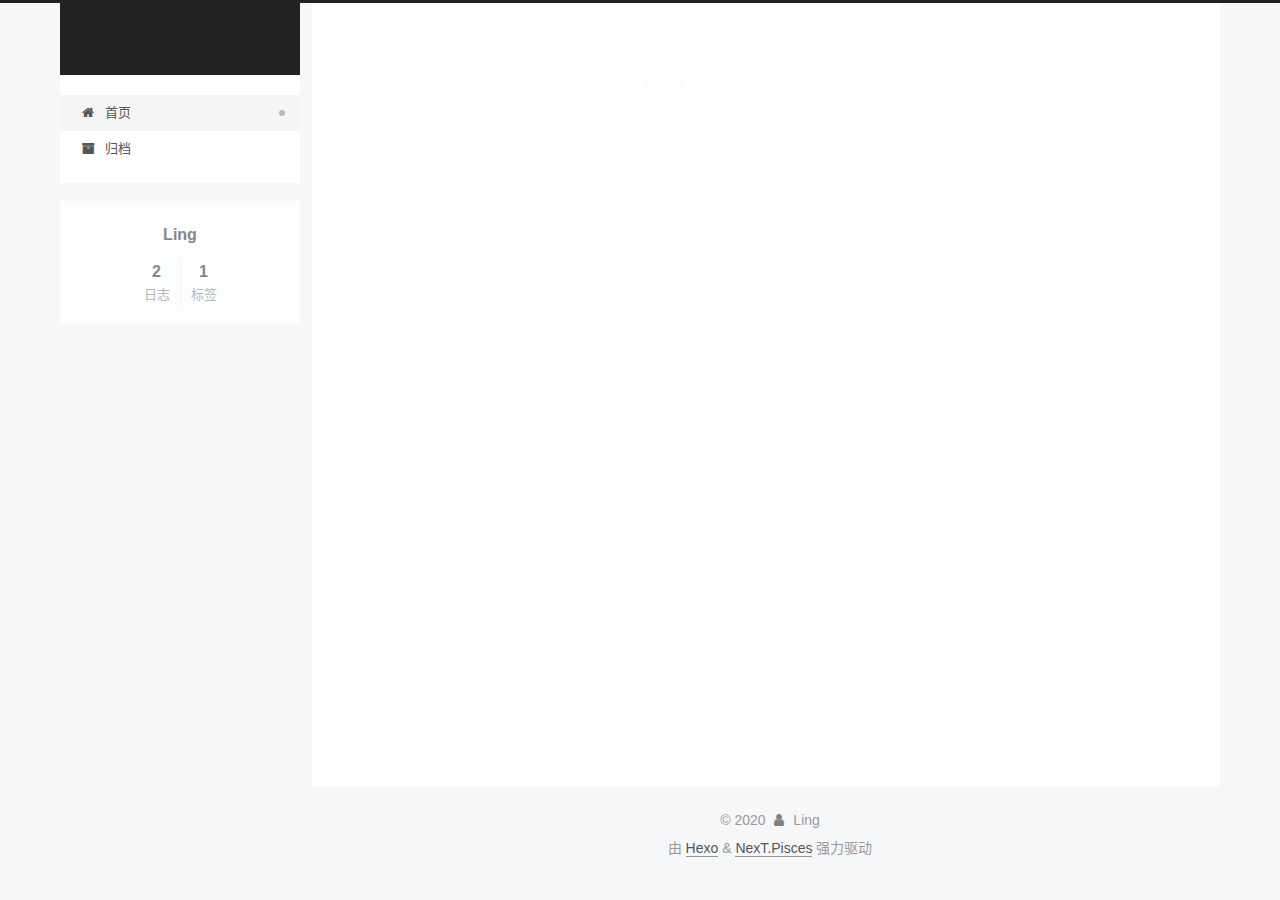
==== commit b0b3ce56: "Site updated: 2020-10-09 10:04:09" ====
--- a/index.html
+++ b/index.html
@@ -177,7 +177,7 @@
                   <i class="fa fa-calendar-check-o"></i>
                 </span>
                 <span class="post-meta-item-text">更新于</span>
-                <time title="修改时间：2020-10-09 00:13:02" itemprop="dateModified" datetime="2020-10-09T00:13:02+08:00">2020-10-09</time>
+                <time title="修改时间：2020-10-09 09:58:55" itemprop="dateModified" datetime="2020-10-09T09:58:55+08:00">2020-10-09</time>
               </span>
 
           
@@ -192,16 +192,14 @@
 
       
           <p>按目前中文排版的习惯，文史类书籍、论文中的脚注符号 <code>mark</code> 往往采用圈码数字的形式，如 ① 。</p>
-<p>对于这一需求，国内最主要的排版软件<strong>方正书版</strong>（以及其他方正系软件）提供了这一功能。（底层支持应该由方正系的字体提供）。InDesign 在脚注符号选项中并未提供圈码功能的支持，主要是使用特殊字体（即在字母/数字的码位上放置圈码字符）和插件支持。而主流办公软件 MS Word （中文版）则受字体限制只提供了10个圈码（日本版更多一些，视字体而定），超过10就需要手动插入。</p>
-<p>对于最重要的科技排版软件 LaTeX 而言，对于这一中文排版问题的解决办法比较多一些，主要有三种，1.利用特定字体提供支持；2.符号拼凑；3.绘制圈码。</p>
-<p>字体支持有两种办法，1. 是利用字体宏包如<code>pifont</code> ，这是具体<a target="_blank" rel="noopener" href="https://www.zhihu.com/question/53030087/answer/136006617">做法</a>，另一种做法是利用日文字体，提供的数字数量更多，这是<a target="_blank" rel="noopener" href="https://www.zhihu.com/question/53030087/answer/136097745">做法</a>。</p>
-<p>拼凑法主要是利用现有的圈码生成命令 <code>\textcircled&#123;#1&#125;</code> 进行实现的。<code>\textcircled&#123;#1&#125;</code> 就是用圆环和 <code>#1</code> 拼凑出的符号。我们只需要对调整圆环与 <code>#1</code> 的盒子即可。</p>
-<p>绘图的办法主要是利用 <strong>tikz</strong> 包的绘图功能，方法如下：</p>
-<figure class="highlight plain"><table><tr><td class="gutter"><pre><span class="line">1</span><br><span class="line">2</span><br><span class="line">3</span><br><span class="line">4</span><br><span class="line">5</span><br><span class="line">6</span><br><span class="line">7</span><br><span class="line">8</span><br><span class="line">9</span><br><span class="line">10</span><br></pre></td><td class="code"><pre><span class="line">%\usepackage&#123;tikz&#125;</span><br><span class="line">\def\tikzcircled@a#1&#123;%</span><br><span class="line">  \settoheight\@tempdima&#123;#1&#125;%</span><br><span class="line">  \tikz[baseline,line width&#x3D;0.3pt]&#123;%</span><br><span class="line">    \pgfmathparse&#123;ifthenelse(#1 &lt; 10, 0.9, ifthenelse(#1 &lt; 100, 0.6, 0.3))&#125;%</span><br><span class="line">    \let\@tempa\pgfmathresult</span><br><span class="line">    \draw[fill&#x3D;white] (0,\@tempdima&#x2F;1.9) circle (\@tempdima&#x2F;1.9+0.15ex);</span><br><span class="line">    \node[text&#x3D;black] at (0,\@tempdima&#x2F;1.9) &#123;%</span><br><span class="line">    \makebox[0em][c]&#123;\scalebox&#123;\@tempa&#125;[0.9]&#123;#1&#125;&#125;&#125;;</span><br><span class="line">&#125;&#125;</span><br></pre></td></tr></table></figure>
-<p>还可以按照同样的方法绘制出阴圈码：</p>
-<figure class="highlight plain"><table><tr><td class="gutter"><pre><span class="line">1</span><br><span class="line">2</span><br><span class="line">3</span><br><span class="line">4</span><br><span class="line">5</span><br><span class="line">6</span><br><span class="line">7</span><br><span class="line">8</span><br><span class="line">9</span><br></pre></td><td class="code"><pre><span class="line">\newcommand\tikzcircled@b[1]&#123;</span><br><span class="line">  \settoheight\@tempdimb&#123;#1&#125;%</span><br><span class="line">  \tikz[baseline]&#123;%</span><br><span class="line">    \pgfmathparse&#123;ifthenelse(#1 &lt; 10, 0.9, ifthenelse(#1 &lt; 100, 0.7, 0.3))&#125;%</span><br><span class="line">    \let\@tempb\pgfmathresult</span><br><span class="line">    \draw[fill&#x3D;black] (0, \@tempdimb&#x2F;1.9) circle (\@tempdimb&#x2F;1.9+0.15ex);</span><br><span class="line">    \node[text&#x3D;white] at (0,\@tempdimb&#x2F;1.9) &#123;%</span><br><span class="line">    \makebox[0em][c]&#123;\scalebox&#123;\@tempb&#125;[0.9]&#123;#1&#125;&#125;&#125;;</span><br><span class="line">&#125;&#125;</span><br></pre></td></tr></table></figure>
-<p>这三种方法总体而言，显然是绘图方法适用范围更广，前二者都是建立在对字体的基础上，且第二种过于简略，并不推荐。</p>
-
+          <!--noindex-->
+            <div class="post-button">
+              <a class="btn" href="/2020/10/08/circle-num-latex/#more" rel="contents">
+                阅读全文 &raquo;
+              </a>
+            </div>
+          <!--/noindex-->
+        
       
     </div>
 
@@ -246,6 +244,13 @@
 
               <time title="创建时间：2020-10-08 22:12:36" itemprop="dateCreated datePublished" datetime="2020-10-08T22:12:36+08:00">2020-10-08</time>
             </span>
+              <span class="post-meta-item">
+                <span class="post-meta-item-icon">
+                  <i class="fa fa-calendar-check-o"></i>
+                </span>
+                <span class="post-meta-item-text">更新于</span>
+                <time title="修改时间：2020-10-09 09:25:46" itemprop="dateModified" datetime="2020-10-09T09:25:46+08:00">2020-10-09</time>
+              </span>
 
           
 
@@ -259,19 +264,14 @@
 
       
           <p>Welcome to <a target="_blank" rel="noopener" href="https://hexo.io/">Hexo</a>! This is your very first post. Check <a target="_blank" rel="noopener" href="https://hexo.io/docs/">documentation</a> for more info. If you get any problems when using Hexo, you can find the answer in <a target="_blank" rel="noopener" href="https://hexo.io/docs/troubleshooting.html">troubleshooting</a> or you can ask me on <a target="_blank" rel="noopener" href="https://github.com/hexojs/hexo/issues">GitHub</a>.</p>
-<h2 id="Quick-Start"><a href="#Quick-Start" class="headerlink" title="Quick Start"></a>Quick Start</h2><h3 id="Create-a-new-post"><a href="#Create-a-new-post" class="headerlink" title="Create a new post"></a>Create a new post</h3><figure class="highlight bash"><table><tr><td class="gutter"><pre><span class="line">1</span><br></pre></td><td class="code"><pre><span class="line">$ hexo new <span class="string">&quot;My New Post&quot;</span></span><br></pre></td></tr></table></figure>
-
-<p>More info: <a target="_blank" rel="noopener" href="https://hexo.io/docs/writing.html">Writing</a></p>
-<h3 id="Run-server"><a href="#Run-server" class="headerlink" title="Run server"></a>Run server</h3><figure class="highlight bash"><table><tr><td class="gutter"><pre><span class="line">1</span><br></pre></td><td class="code"><pre><span class="line">$ hexo server</span><br></pre></td></tr></table></figure>
-
-<p>More info: <a target="_blank" rel="noopener" href="https://hexo.io/docs/server.html">Server</a></p>
-<h3 id="Generate-static-files"><a href="#Generate-static-files" class="headerlink" title="Generate static files"></a>Generate static files</h3><figure class="highlight bash"><table><tr><td class="gutter"><pre><span class="line">1</span><br></pre></td><td class="code"><pre><span class="line">$ hexo generate</span><br></pre></td></tr></table></figure>
-
-<p>More info: <a target="_blank" rel="noopener" href="https://hexo.io/docs/generating.html">Generating</a></p>
-<h3 id="Deploy-to-remote-sites"><a href="#Deploy-to-remote-sites" class="headerlink" title="Deploy to remote sites"></a>Deploy to remote sites</h3><figure class="highlight bash"><table><tr><td class="gutter"><pre><span class="line">1</span><br></pre></td><td class="code"><pre><span class="line">$ hexo deploy</span><br></pre></td></tr></table></figure>
-
-<p>More info: <a target="_blank" rel="noopener" href="https://hexo.io/docs/one-command-deployment.html">Deployment</a></p>
-
+          <!--noindex-->
+            <div class="post-button">
+              <a class="btn" href="/2020/10/08/hello-world/#more" rel="contents">
+                阅读全文 &raquo;
+              </a>
+            </div>
+          <!--/noindex-->
+        
       
     </div>
 
--- a/css/main.css
+++ b/css/main.css
@@ -1172,7 +1172,7 @@
 }
 .links-of-author a::before,
 .links-of-author span.exturl::before {
-  background: #ffff01;
+  background: #414214;
   border-radius: 50%;
   content: ' ';
   display: inline-block;
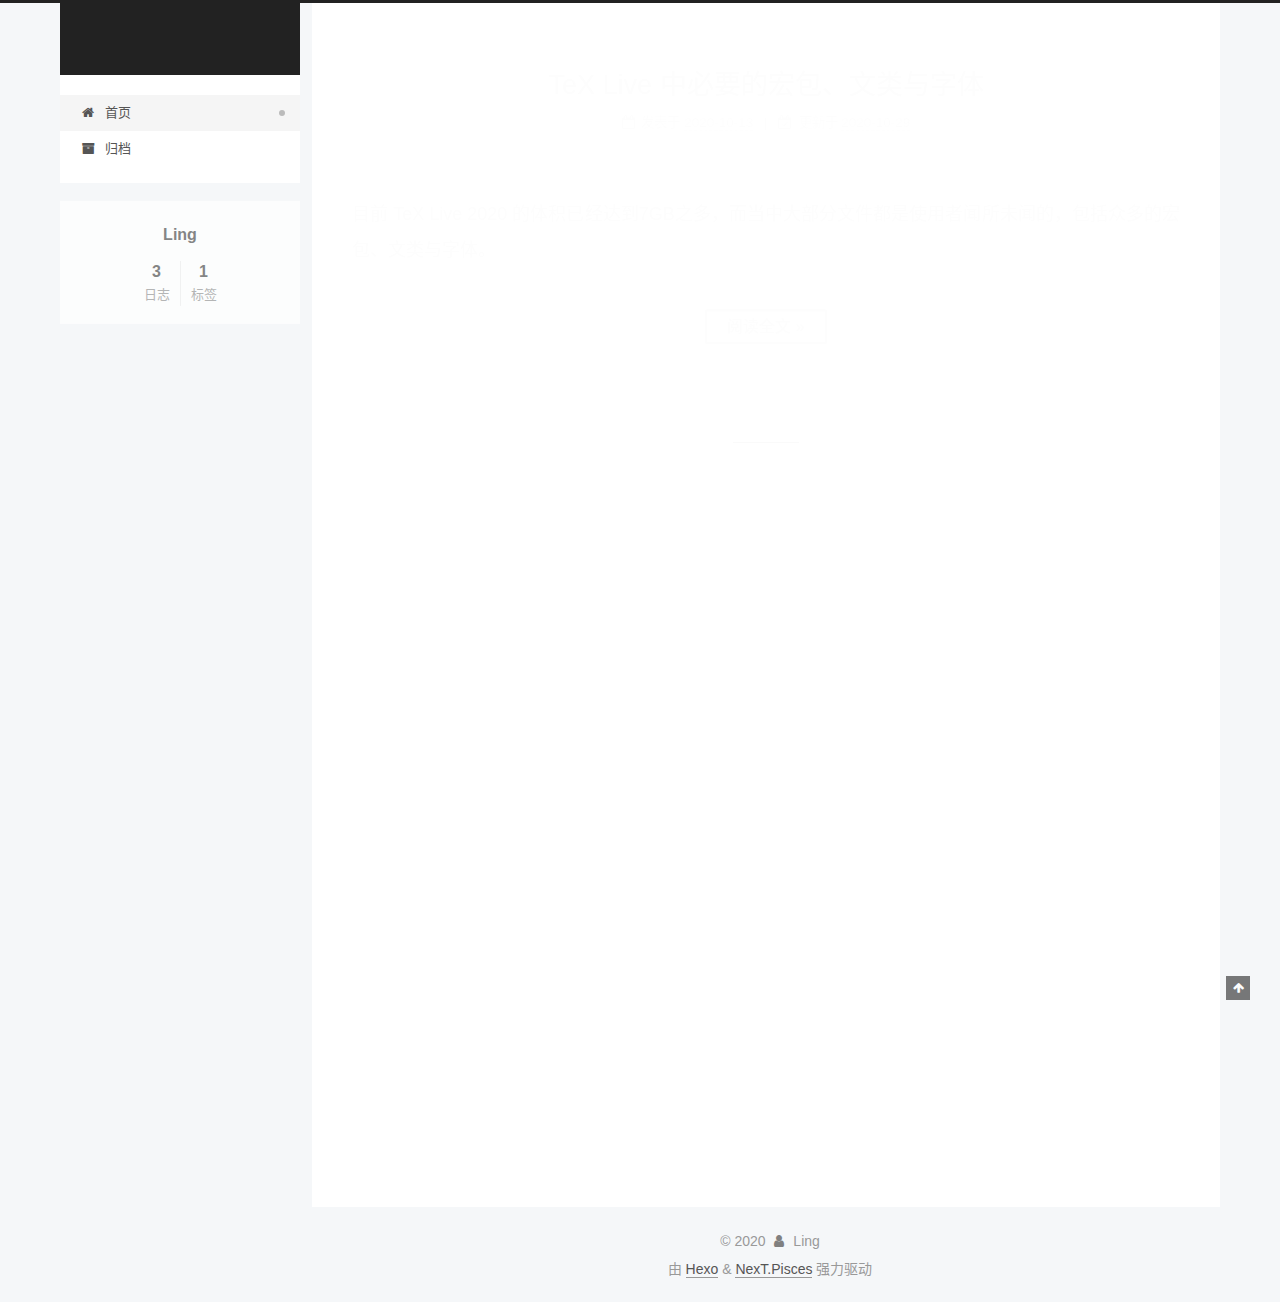
==== commit de670ff4: "Site updated: 2020-10-29 12:25:44" ====
--- a/index.html
+++ b/index.html
@@ -142,6 +142,78 @@
 
           <div class="content index posts-expand">
             
+      
+  
+  
+  <article itemscope itemtype="http://schema.org/Article" class="post-block" lang="zh-CN">
+    <link itemprop="mainEntityOfPage" href="http://example.com/2020/10/13/latex-pkg-survey/">
+
+    <span hidden itemprop="author" itemscope itemtype="http://schema.org/Person">
+      <meta itemprop="image" content="/images/avatar.gif">
+      <meta itemprop="name" content="Ling">
+      <meta itemprop="description" content="">
+    </span>
+
+    <span hidden itemprop="publisher" itemscope itemtype="http://schema.org/Organization">
+      <meta itemprop="name" content="">
+    </span>
+      <header class="post-header">
+        <h2 class="post-title" itemprop="name headline">
+          
+            <a href="/2020/10/13/latex-pkg-survey/" class="post-title-link" itemprop="url">TeX Live 中必要的宏包、文类与字体</a>
+        </h2>
+
+        <div class="post-meta">
+            <span class="post-meta-item">
+              <span class="post-meta-item-icon">
+                <i class="fa fa-calendar-o"></i>
+              </span>
+              <span class="post-meta-item-text">发表于</span>
+
+              <time title="创建时间：2020-10-13 17:50:27" itemprop="dateCreated datePublished" datetime="2020-10-13T17:50:27+08:00">2020-10-13</time>
+            </span>
+              <span class="post-meta-item">
+                <span class="post-meta-item-icon">
+                  <i class="fa fa-calendar-check-o"></i>
+                </span>
+                <span class="post-meta-item-text">更新于</span>
+                <time title="修改时间：2020-10-29 12:25:26" itemprop="dateModified" datetime="2020-10-29T12:25:26+08:00">2020-10-29</time>
+              </span>
+
+          
+
+        </div>
+      </header>
+
+    
+    
+    
+    <div class="post-body" itemprop="articleBody">
+
+      
+          <p>目前 TeX Live 2020 的体积已经达到7GB之多，而当中大部分文件都是使用者闻所未闻的，包括众多的宏包、文类与字体。</p>
+          <!--noindex-->
+            <div class="post-button">
+              <a class="btn" href="/2020/10/13/latex-pkg-survey/#more" rel="contents">
+                阅读全文 &raquo;
+              </a>
+            </div>
+          <!--/noindex-->
+        
+      
+    </div>
+
+    
+    
+    
+      <footer class="post-footer">
+        <div class="post-eof"></div>
+      </footer>
+  </article>
+  
+  
+  
+
       
   
   
@@ -352,7 +424,7 @@
       <div class="site-state-item site-state-posts">
           <a href="/archives/">
         
-          <span class="site-state-item-count">2</span>
+          <span class="site-state-item-count">3</span>
           <span class="site-state-item-name">日志</span>
         </a>
       </div>
--- a/css/main.css
+++ b/css/main.css
@@ -1172,7 +1172,7 @@
 }
 .links-of-author a::before,
 .links-of-author span.exturl::before {
-  background: #414214;
+  background: #20e57e;
   border-radius: 50%;
   content: ' ';
   display: inline-block;
